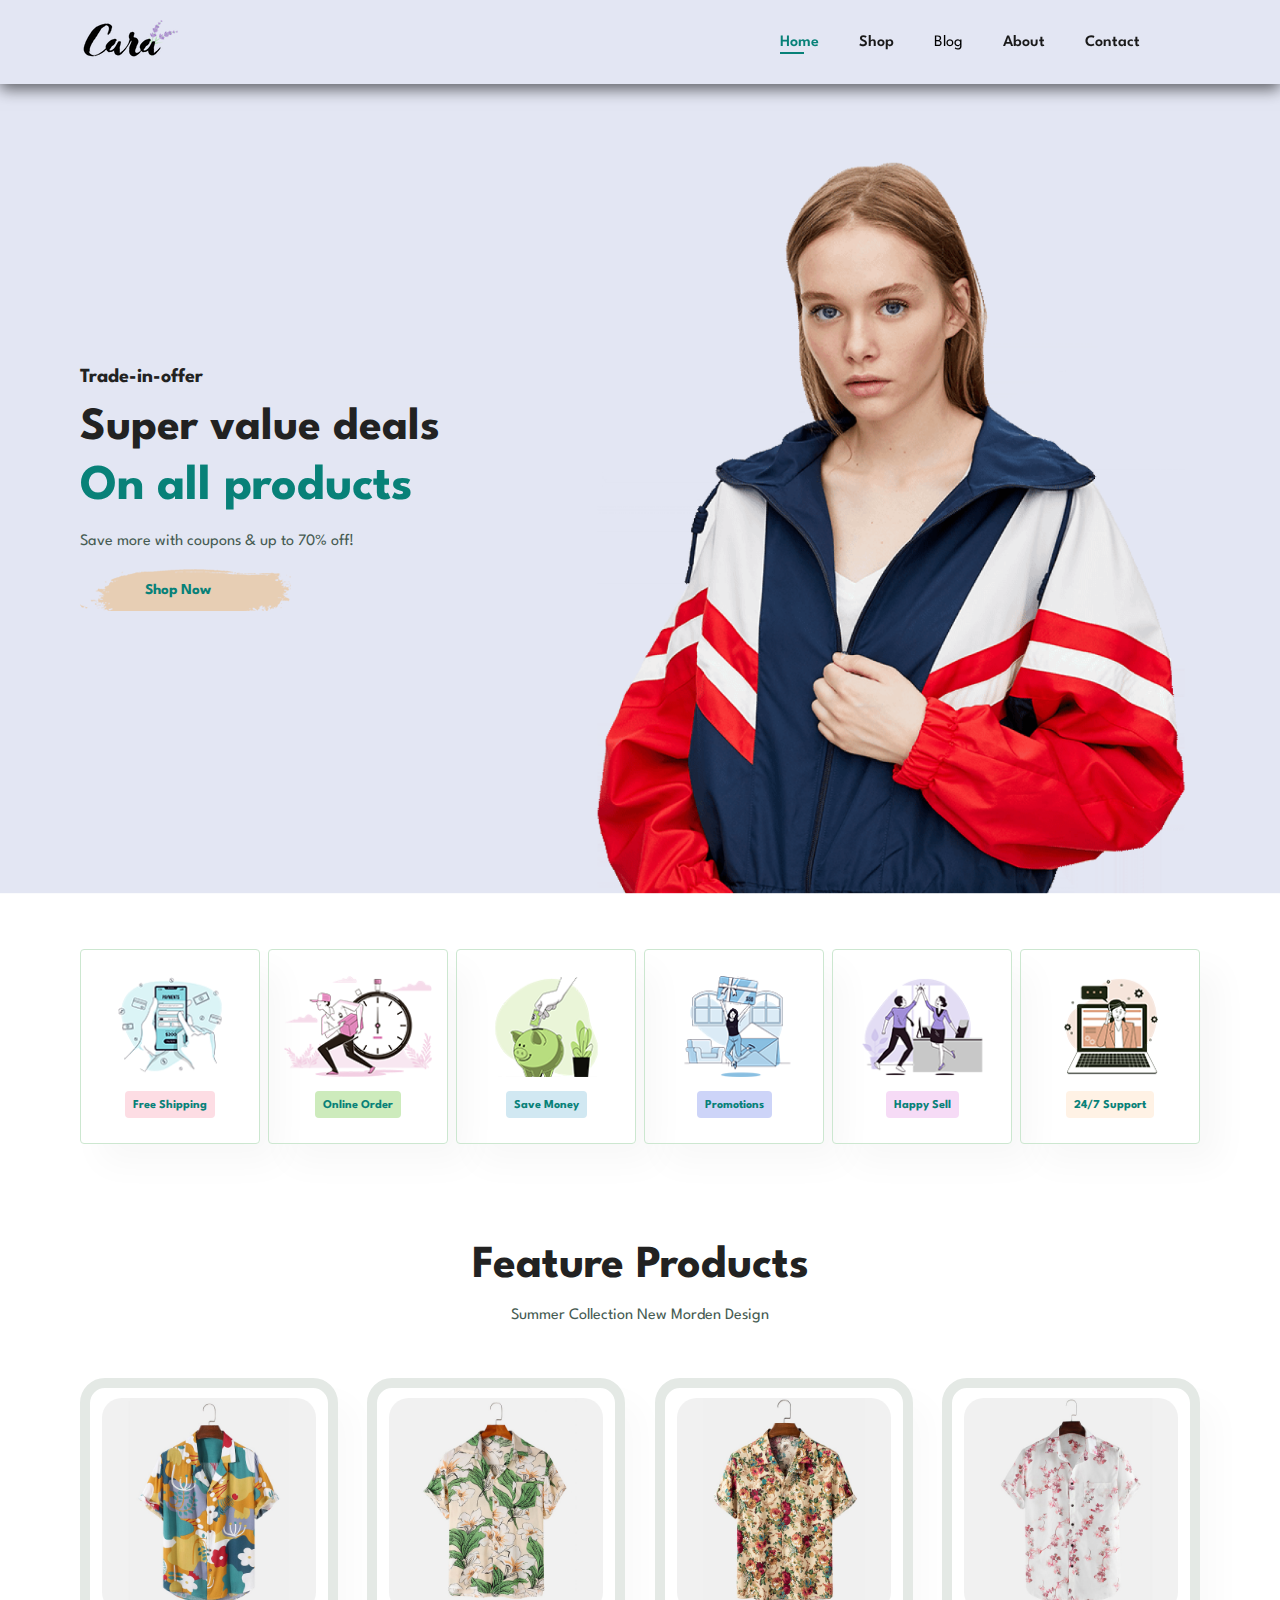
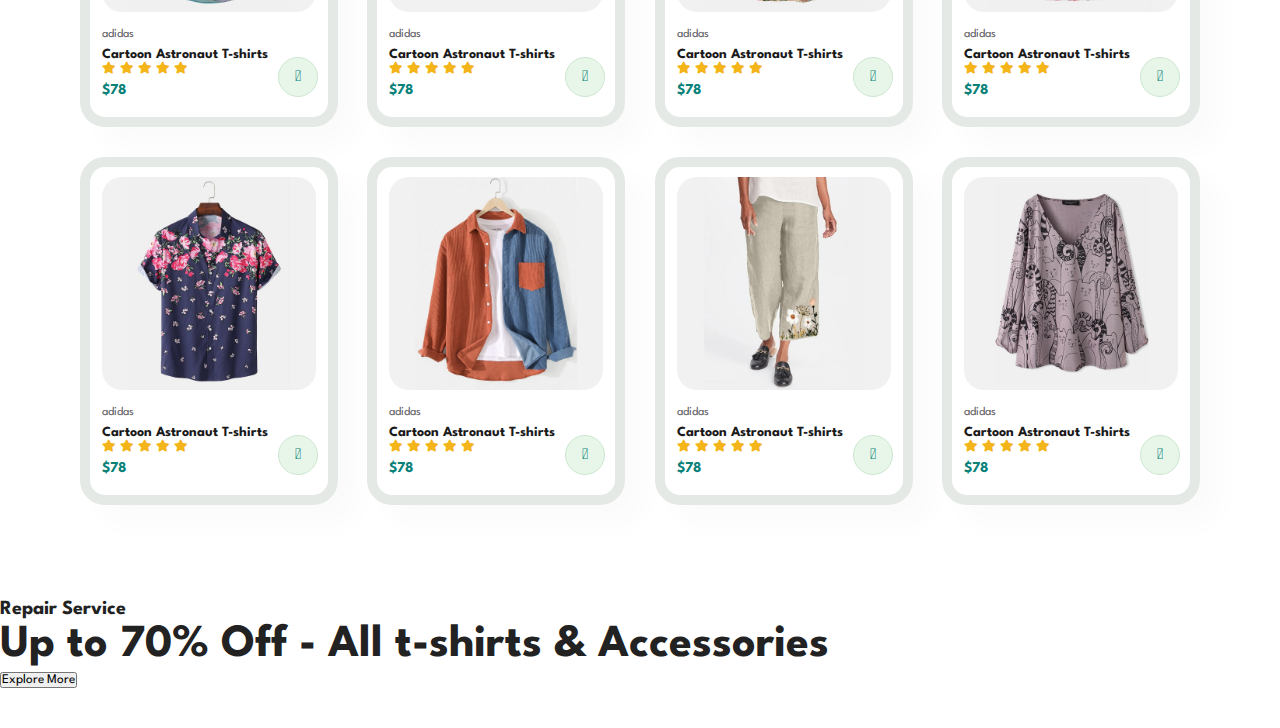
==== index.html @ 4aa92f1e "first commit" ====
<!DOCTYPE html>
<html lang="en">
<head>
    <meta charset="UTF-8">
    <meta http-equiv="X-UA-Compatible" content="IE=edge">
    <meta name="viewport" content="width=device-width, initial-scale=1.0">
    <title>Ecommerce</title>
    <link rel="stylesheet" href="style.css">
    <link rel="stylesheet" href="https://pro.fontawesome.com/releases/v5.10.0/css/all.css" />
</head>
<body>
    <section id='header'>
        <a href="#"><img src="img/logo.png" class="logo" alt=""></a>
        <div>
            <ul id="navbar">
                <li><a class="active" href="index.html">Home</a></li>
                <li><a href="shop.html">Shop</a></li>
                <li><a href="blog.html"></a>Blog</li>
                <li><a href="about.html">About</a></li>
                <li><a href="contact.html">Contact</a></li>
                <li><a href="cart.html"><i class="fa-solid fa-cart-shopping"></i></a></li>
            </ul>
        </div>
    </section>

    <section id='hero'>
        <h4>Trade-in-offer</h4>
        <h2>Super value deals</h2>
        <h1>On all products</h1>
        <p>Save more with coupons & up to 70% off!</p>
        <button>Shop Now</button>

    </section>

    <section id="feature" class="section-p1">
        <div class="fe-box">
            <img src="img/features/f1.png" alt="">
            <h6>Free Shipping</h6>
        </div>
        <div class="fe-box">
            <img src="img/features/f2.png" alt="">
            <h6>Online Order</h6>
        </div>
        <div class="fe-box">
            <img src="img/features/f3.png" alt="">
            <h6>Save Money</h6>
        </div>
        <div class="fe-box">
            <img src="img/features/f4.png" alt="">
            <h6>Promotions</h6>
        </div>
        <div class="fe-box">
            <img src="img/features/f5.png" alt="">
            <h6>Happy Sell</h6>
        </div>
        <div class="fe-box">
            <img src="img/features/f6.png" alt="">
            <h6>24/7 Support</h6>
        </div>

    </section>

    <section id="product1" class="section-p1">
        <h2>Feature Products</h2>
        <p>Summer Collection New Morden Design</p>
        <div class="pro-container">
            <div class="pro">
                <img src="img/products/f1.jpg" alt="">
                <div class="des">
                    <span>adidas</span>
                    <h5>Cartoon Astronaut T-shirts</h5>
                    <div class="star">
                        <i class="fas fa-star"></i>
                        <i class="fas fa-star"></i>
                        <i class="fas fa-star"></i>
                        <i class="fas fa-star"></i>
                        <i class="fas fa-star"></i>
                    </div>
                    <h4>$78</h4>
                </div>
                <a href="#"><i class="fal fa-shopping-cart cart"></i></a>
            </div>
            <div class="pro">
                <img src="img/products/f2.jpg" alt="">
                <div class="des">
                    <span>adidas</span>
                    <h5>Cartoon Astronaut T-shirts</h5>
                    <div class="star">
                        <i class="fas fa-star"></i>
                        <i class="fas fa-star"></i>
                        <i class="fas fa-star"></i>
                        <i class="fas fa-star"></i>
                        <i class="fas fa-star"></i>
                    </div>
                    <h4>$78</h4>
                </div>
                <a href="#"><i class="fal fa-shopping-cart cart"></i></a>
            </div>
            <div class="pro">
                <img src="img/products/f3.jpg" alt="">
                <div class="des">
                    <span>adidas</span>
                    <h5>Cartoon Astronaut T-shirts</h5>
                    <div class="star">
                        <i class="fas fa-star"></i>
                        <i class="fas fa-star"></i>
                        <i class="fas fa-star"></i>
                        <i class="fas fa-star"></i>
                        <i class="fas fa-star"></i>
                    </div>
                    <h4>$78</h4>
                </div>
                <a href="#"><i class="fal fa-shopping-cart cart"></i></a>
            </div>
            <div class="pro">
                <img src="img/products/f4.jpg" alt="">
                <div class="des">
                    <span>adidas</span>
                    <h5>Cartoon Astronaut T-shirts</h5>
                    <div class="star">
                        <i class="fas fa-star"></i>
                        <i class="fas fa-star"></i>
                        <i class="fas fa-star"></i>
                        <i class="fas fa-star"></i>
                        <i class="fas fa-star"></i>
                    </div>
                    <h4>$78</h4>
                </div>
                <a href="#"><i class="fal fa-shopping-cart cart"></i></a>
            </div>
            <div class="pro">
                <img src="img/products/f5.jpg" alt="">
                <div class="des">
                    <span>adidas</span>
                    <h5>Cartoon Astronaut T-shirts</h5>
                    <div class="star">
                        <i class="fas fa-star"></i>
                        <i class="fas fa-star"></i>
                        <i class="fas fa-star"></i>
                        <i class="fas fa-star"></i>
                        <i class="fas fa-star"></i>
                    </div>
                    <h4>$78</h4>
                </div>
                <a href="#"><i class="fal fa-shopping-cart cart"></i></a>
            </div>
            <div class="pro">
                <img src="img/products/f6.jpg" alt="">
                <div class="des">
                    <span>adidas</span>
                    <h5>Cartoon Astronaut T-shirts</h5>
                    <div class="star">
                        <i class="fas fa-star"></i>
                        <i class="fas fa-star"></i>
                        <i class="fas fa-star"></i>
                        <i class="fas fa-star"></i>
                        <i class="fas fa-star"></i>
                    </div>
                    <h4>$78</h4>
                </div>
                <a href="#"><i class="fal fa-shopping-cart cart"></i></a>
            </div>
            <div class="pro">
                <img src="img/products/f7.jpg" alt="">
                <div class="des">
                    <span>adidas</span>
                    <h5>Cartoon Astronaut T-shirts</h5>
                    <div class="star">
                        <i class="fas fa-star"></i>
                        <i class="fas fa-star"></i>
                        <i class="fas fa-star"></i>
                        <i class="fas fa-star"></i>
                        <i class="fas fa-star"></i>
                    </div>
                    <h4>$78</h4>
                </div>
                <a href="#"><i class="fal fa-shopping-cart cart"></i></a>
            </div>
            <div class="pro">
                <img src="img/products/f8.jpg" alt="">
                <div class="des">
                    <span>adidas</span>
                    <h5>Cartoon Astronaut T-shirts</h5>
                    <div class="star">
                        <i class="fas fa-star"></i>
                        <i class="fas fa-star"></i>
                        <i class="fas fa-star"></i>
                        <i class="fas fa-star"></i>
                        <i class="fas fa-star"></i>
                    </div>
                    <h4>$78</h4>
                </div>
                <a href="#"><i class="fal fa-shopping-cart cart"></i></a>
            </div>
        </div>

    </section>

    <section id="banner" class="section-m1">
        <h4>Repair Service</h4>
        <h2>Up to <span>70% Off</span> - All t-shirts & Accessories</h2>
        <button>Explore More</button>
    </section>
    
    <script src="script.js"></script>
</body>
</html>
---- style.css ----
@import url("https://fonts.googleapis.com/css2?family=Spartan:wght@100;200;300;400;500;600;700;800;900&display=swap");
* {
  margin: 0;
  padding: 0;
  box-sizing: border-box;
  font-family: "Spartan", sans-serif;
}

html {
  scroll-behavior: smooth;
}

/* Global Styles */

h1 {
  font-size: 50px;
  line-height: 64px;
  color: #222;
}

h2 {
  font-size: 46px;
  line-height: 54px;
  color: #222;
}

h4 {
  font-size: 20px;
  color: #222;
}

h6 {
  font-weight: 700;
  font-size: 12px;
}

p {
  font-size: 16px;
  color: #465b52;
  margin: 15px 0 20px 0;
}

.section-p1 {
  padding: 40px 80px;
}

.section-m1 {
  margin: 40px 0;
}

body {
  width: 100%;
}

/* HEADER START */
#header {
    display: flex;
    align-items: center;
    justify-content: space-between;
    padding: 20px 80px;
    background: #E3E6F3;
    box-shadow: 0 5PX 15PX rgba(0, 0, 0, 0.6);
    z-index: 999;
    position: sticky;
    top: 0;
    left: 0;
}
#navbar {
    display: flex;
    align-items: center;
    justify-content: center;
}

#navbar li {
    list-style: none;
    padding:  0 20px;
    position: relative;
    
}

#navbar li a {
    text-decoration: none;
    font-size: 16px;
    font-weight: 600;
    color: #1a1a1a;
    transition: 0.3s ease;
}
#navbar li a:hover,
#navbar li a.active {
    color: #088178;
}

#navbar li a.active::after,
#navbar li a:hover::after {
    content: '';
    width: 30%;
    height: 2px;
    background: #088178;
    position: absolute;
    bottom: -4px;
    left: 20px;
}

/* HOME PAGE */
#hero {
    background-image: url('./img/hero4.png');
    height: 90vh;
    width: 100%;
    background-size: cover;
    background-position: top 25% right 0;
    padding: 0 80px;
    display: flex;
    flex-direction: column;
    align-items: flex-start;
    justify-content: center;
}
#hero h4 {
    padding-bottom: 15px;
}

#hero h1 {
    color:#088178;
}

#hero button {
    background-image: url('img/button.png');
    background-color: transparent;
    color: #088178;
    border: 0;
    padding: 14px 80px 14px 65px;
    background-repeat: no-repeat;
    cursor: pointer;
    font-weight: 700;
    font-size: 15px;
}

#feature {
    display: flex;
    align-items: center;
    justify-content: space-between;
    flex-wrap: wrap;
}
#feature .fe-box {
    width: 180px;
    text-align: center;
    padding: 25px 15px;
    box-shadow:  20px 20px 34px rgba(0, 0, 0, 0.03);
    border: 1px solid #cce7d0;
    border-radius: 4px;
    margin: 15px 0;
}

#feature .fe-box:hover {
    box-shadow:  10px 10px 54px rgba(70, 62, 221, 0.01);
}

#feature .fe-box img {
    width: 100%;
    margin-bottom: 10px;
}
#feature .fe-box h6 {
    display: inline-block;
    padding: 9px 8px 6px 8px;
    line-height: 1;
    border-radius: 4px;
    color: #088178;
    background-color: #fddde4;
}

#feature .fe-box:nth-child(2) h6{
    background-color: #cdebbc;
}

#feature .fe-box:nth-child(3) h6{
    background-color: #d1e8f2;
}

#feature .fe-box:nth-child(4) h6{
    background-color: #cdd4f8;
}

#feature .fe-box:nth-child(5) h6{
    background-color: #f6dbf6;
}

#feature .fe-box:nth-child(6) h6{
    background-color: #fff2e5;
}

#product1 {
    text-align: center;
}

#product1 .pro-container {
    display: flex;
    justify-content: space-between;
    padding-top: 20px;
    flex-wrap: wrap;
}

#product1 .pro {
    position: relative;
    width: 23%;
    min-width: 250px;
    padding: 10px 12px;
    border: 10px solid #e4e9e5;
    border-radius: 25px;
    cursor: pointer;
    box-shadow: 20px 20px 30px rgba(0, 0, 0, 0.02);
    margin: 15px 0;
    transition: 0.2s ease;
}

#product1 .pro:hover {
    box-shadow: 20px 20px 30px rgba(0, 0, 0, 0.06);
}

#product1 .pro img {
    width: 100%;
    border-radius: 20px;
}

#product1 .pro .des {
    text-align: start;
    padding: 10px 0;
}

#product1 .pro .des span {
    color: #606063;
    font-size: 12px;
}

#product1 .pro .des h5 {
    padding-top: 7px;
    color: #1a1a1a;
    font-size: 14px;
}

#product1 .pro .des i {
    font-size: 12px;
    color: rgba(243,181, 25);
}

#product1 .pro .des h4 {
    padding-top: 7px;
    font-size: 15px;
    font-weight: 700;
    color: #088178;
}

#product1 .pro .cart {
    width: 40px;
    height: 40px;
    line-height: 40px;
    border-radius: 50px;
    background-color: #e8f6ea;
    font-weight: 500;
    color: #088178;
    border: 1px solid #cce7d0;
    position: absolute;
    bottom: 20px;
    right: 10px;
}

/* SHOP PAGE */

/* SINGLE PRODUCT */

/* BLOG PAGE */
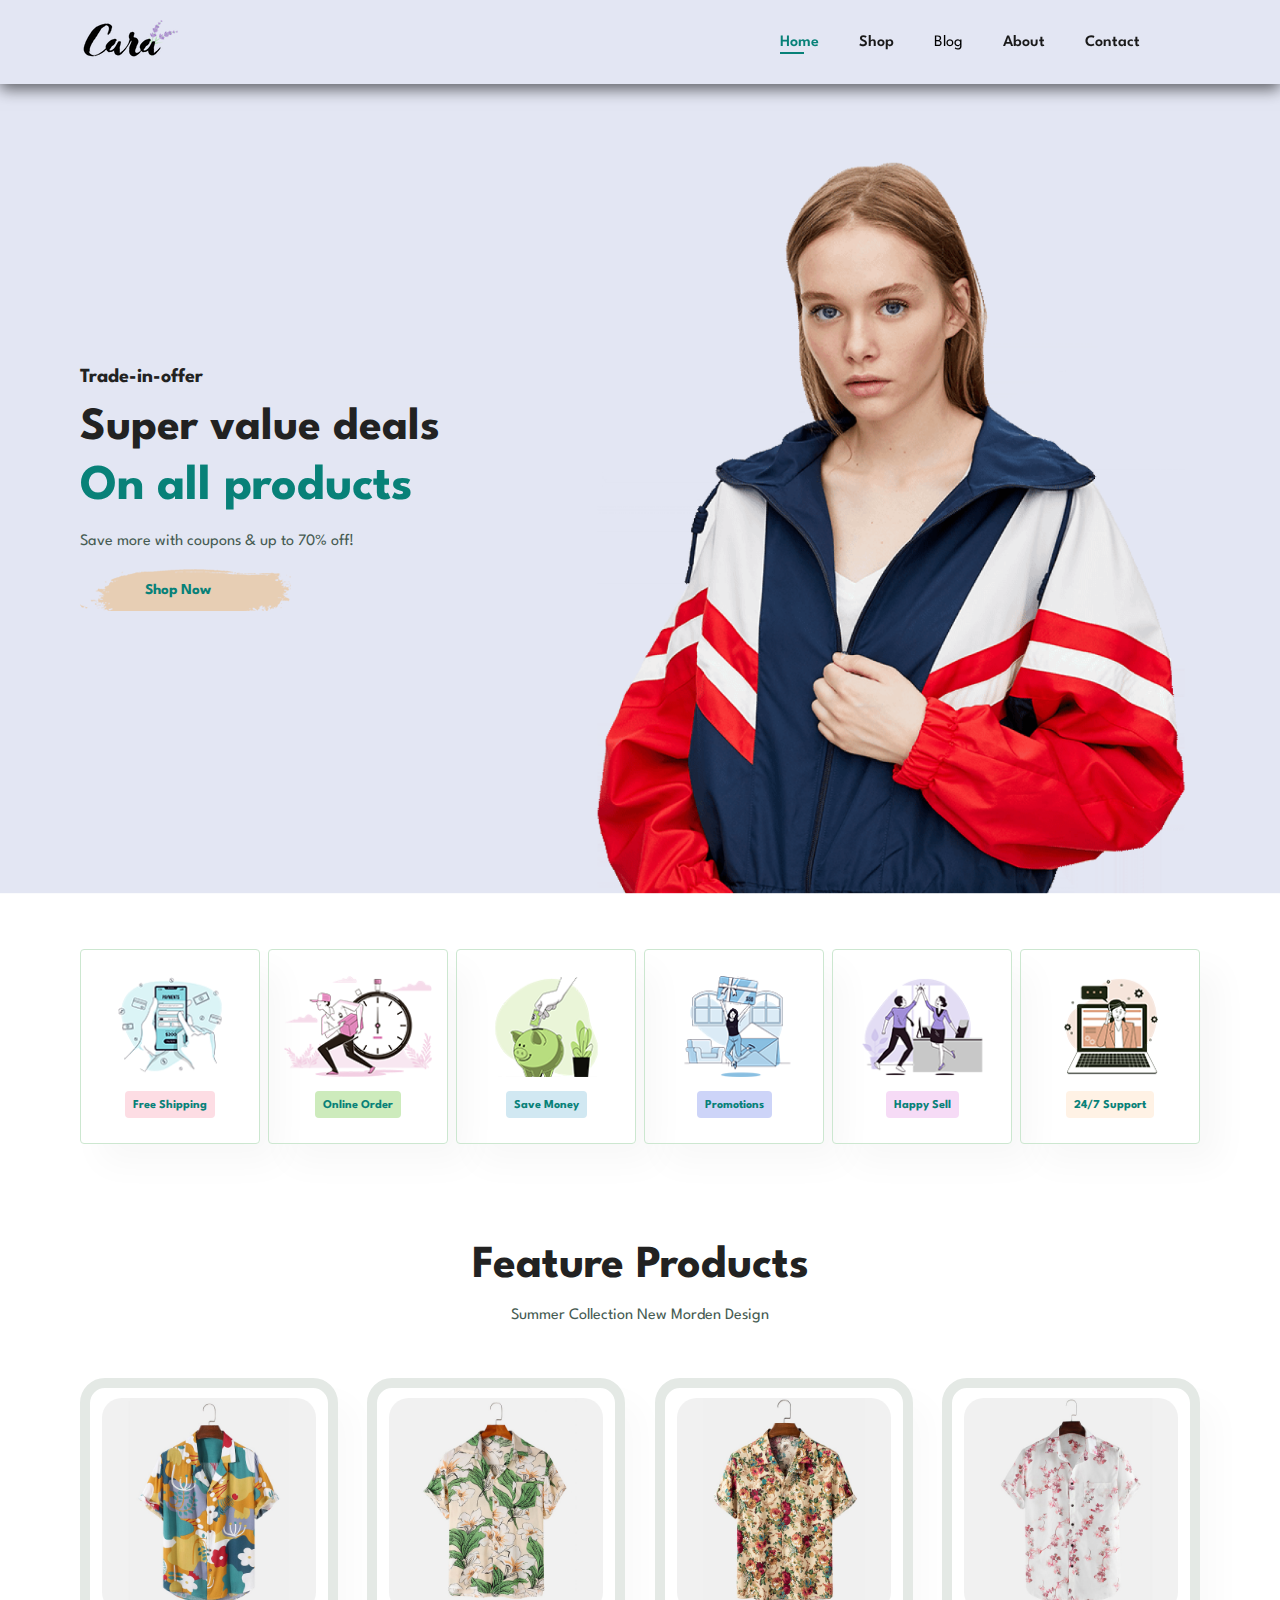
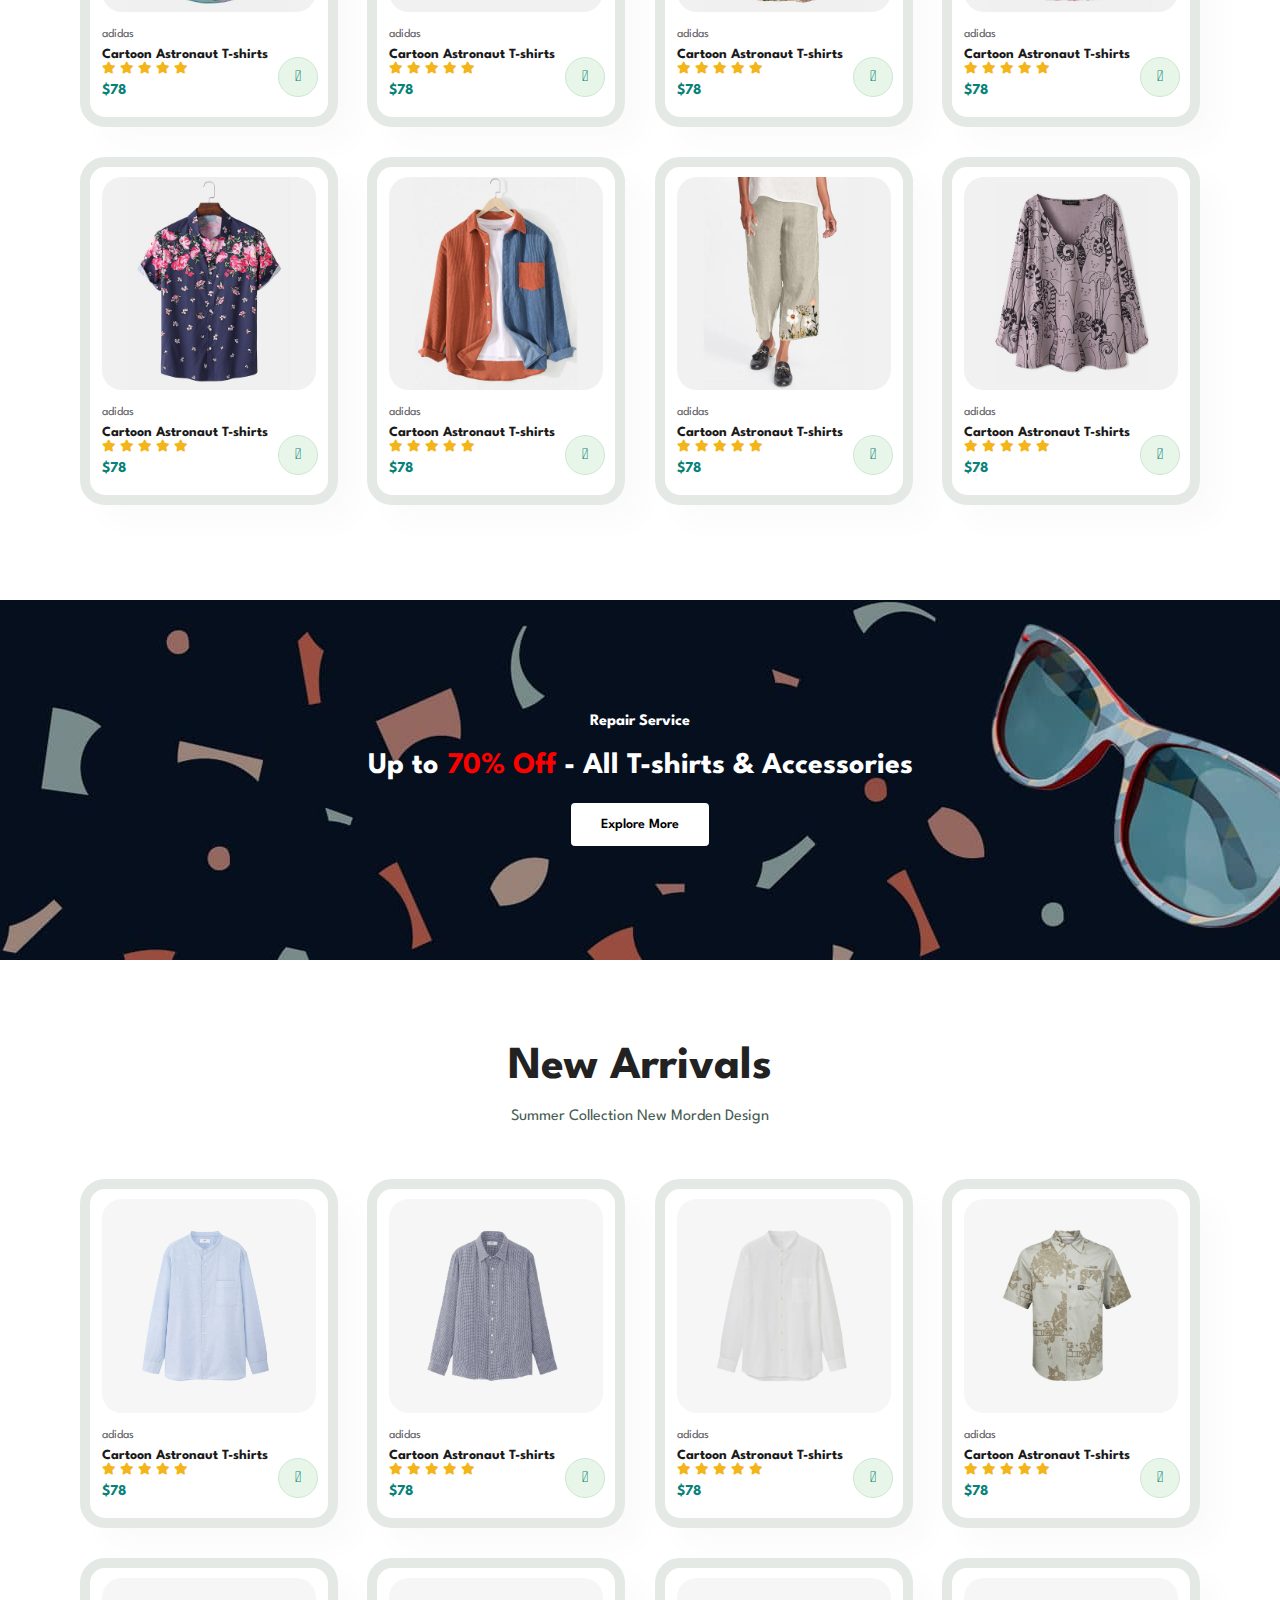
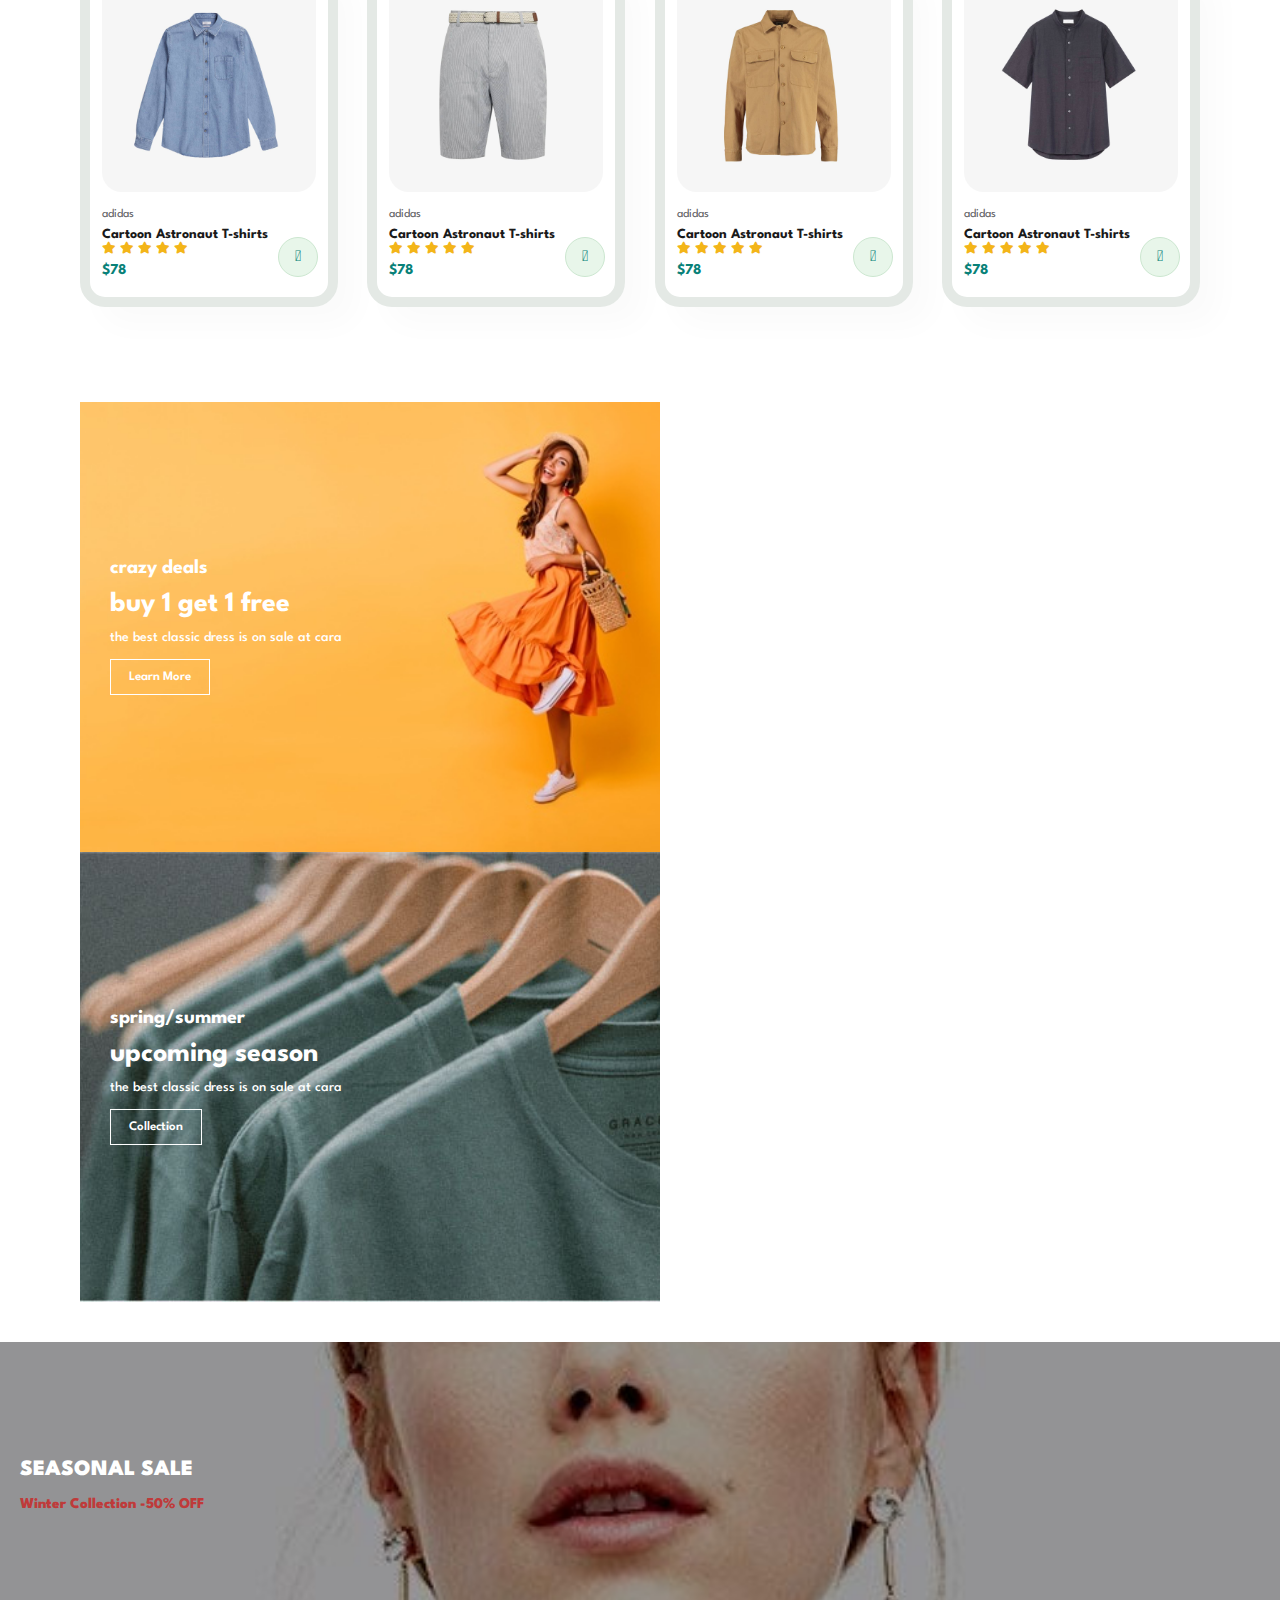
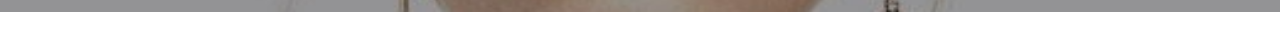
==== commit fdf6a282: "banner" ====
--- a/index.html
+++ b/index.html
@@ -198,8 +198,167 @@
 
     <section id="banner" class="section-m1">
         <h4>Repair Service</h4>
-        <h2>Up to <span>70% Off</span> - All t-shirts & Accessories</h2>
-        <button>Explore More</button>
+        <h2>Up to <span>70% Off</span> - All T-shirts & Accessories</h2>
+        <button class="normal">Explore More</button>
+    </section>
+
+    <section id="product1" class="section-p1">
+        <h2>New Arrivals</h2>
+        <p>Summer Collection New Morden Design</p>
+        <div class="pro-container">
+            <div class="pro">
+                <img src="img/products/n1.jpg" alt="">
+                <div class="des">
+                    <span>adidas</span>
+                    <h5>Cartoon Astronaut T-shirts</h5>
+                    <div class="star">
+                        <i class="fas fa-star"></i>
+                        <i class="fas fa-star"></i>
+                        <i class="fas fa-star"></i>
+                        <i class="fas fa-star"></i>
+                        <i class="fas fa-star"></i>
+                    </div>
+                    <h4>$78</h4>
+                </div>
+                <a href="#"><i class="fal fa-shopping-cart cart"></i></a>
+            </div>
+            <div class="pro">
+                <img src="img/products/n2.jpg" alt="">
+                <div class="des">
+                    <span>adidas</span>
+                    <h5>Cartoon Astronaut T-shirts</h5>
+                    <div class="star">
+                        <i class="fas fa-star"></i>
+                        <i class="fas fa-star"></i>
+                        <i class="fas fa-star"></i>
+                        <i class="fas fa-star"></i>
+                        <i class="fas fa-star"></i>
+                    </div>
+                    <h4>$78</h4>
+                </div>
+                <a href="#"><i class="fal fa-shopping-cart cart"></i></a>
+            </div>
+            <div class="pro">
+                <img src="img/products/n3.jpg" alt="">
+                <div class="des">
+                    <span>adidas</span>
+                    <h5>Cartoon Astronaut T-shirts</h5>
+                    <div class="star">
+                        <i class="fas fa-star"></i>
+                        <i class="fas fa-star"></i>
+                        <i class="fas fa-star"></i>
+                        <i class="fas fa-star"></i>
+                        <i class="fas fa-star"></i>
+                    </div>
+                    <h4>$78</h4>
+                </div>
+                <a href="#"><i class="fal fa-shopping-cart cart"></i></a>
+            </div>
+            <div class="pro">
+                <img src="img/products/n4.jpg" alt="">
+                <div class="des">
+                    <span>adidas</span>
+                    <h5>Cartoon Astronaut T-shirts</h5>
+                    <div class="star">
+                        <i class="fas fa-star"></i>
+                        <i class="fas fa-star"></i>
+                        <i class="fas fa-star"></i>
+                        <i class="fas fa-star"></i>
+                        <i class="fas fa-star"></i>
+                    </div>
+                    <h4>$78</h4>
+                </div>
+                <a href="#"><i class="fal fa-shopping-cart cart"></i></a>
+            </div>
+            <div class="pro">
+                <img src="img/products/n5.jpg" alt="">
+                <div class="des">
+                    <span>adidas</span>
+                    <h5>Cartoon Astronaut T-shirts</h5>
+                    <div class="star">
+                        <i class="fas fa-star"></i>
+                        <i class="fas fa-star"></i>
+                        <i class="fas fa-star"></i>
+                        <i class="fas fa-star"></i>
+                        <i class="fas fa-star"></i>
+                    </div>
+                    <h4>$78</h4>
+                </div>
+                <a href="#"><i class="fal fa-shopping-cart cart"></i></a>
+            </div>
+            <div class="pro">
+                <img src="img/products/n6.jpg" alt="">
+                <div class="des">
+                    <span>adidas</span>
+                    <h5>Cartoon Astronaut T-shirts</h5>
+                    <div class="star">
+                        <i class="fas fa-star"></i>
+                        <i class="fas fa-star"></i>
+                        <i class="fas fa-star"></i>
+                        <i class="fas fa-star"></i>
+                        <i class="fas fa-star"></i>
+                    </div>
+                    <h4>$78</h4>
+                </div>
+                <a href="#"><i class="fal fa-shopping-cart cart"></i></a>
+            </div>
+            <div class="pro">
+                <img src="img/products/n7.jpg" alt="">
+                <div class="des">
+                    <span>adidas</span>
+                    <h5>Cartoon Astronaut T-shirts</h5>
+                    <div class="star">
+                        <i class="fas fa-star"></i>
+                        <i class="fas fa-star"></i>
+                        <i class="fas fa-star"></i>
+                        <i class="fas fa-star"></i>
+                        <i class="fas fa-star"></i>
+                    </div>
+                    <h4>$78</h4>
+                </div>
+                <a href="#"><i class="fal fa-shopping-cart cart"></i></a>
+            </div>
+            <div class="pro">
+                <img src="img/products/n8.jpg" alt="">
+                <div class="des">
+                    <span>adidas</span>
+                    <h5>Cartoon Astronaut T-shirts</h5>
+                    <div class="star">
+                        <i class="fas fa-star"></i>
+                        <i class="fas fa-star"></i>
+                        <i class="fas fa-star"></i>
+                        <i class="fas fa-star"></i>
+                        <i class="fas fa-star"></i>
+                    </div>
+                    <h4>$78</h4>
+                </div>
+                <a href="#"><i class="fal fa-shopping-cart cart"></i></a>
+            </div>
+        </div>
+
+    </section>
+
+    <section id="sm-banner" class="section-p1">
+        <div class="banner-box">
+            <h4>crazy deals</h4>
+            <h2>buy 1 get 1 free</h2>
+            <span>the best classic dress is on sale at cara </span>
+            <button class="white">Learn More</button>
+        </div>
+        <div class="banner-box banner-box2">
+            <h4>spring/summer</h4>
+            <h2>upcoming season</h2>
+            <span>the best classic dress is on sale at cara </span>
+            <button class="white">Collection</button>
+        </div>
+    </section>
+
+    <section id="banner3">
+        <div class="banner-box">
+            <h2>SEASONAL SALE</h2>
+            <h3>Winter Collection -50% OFF</h3>
+            
+        </div>
     </section>
     
     <script src="script.js"></script>
--- a/style.css
+++ b/style.css
@@ -46,6 +46,31 @@
 
 .section-m1 {
   margin: 40px 0;
+}
+
+button.normal {
+    font-size: 14px;
+    font-weight: 600;
+    padding: 15px 30px;
+    color: #000;
+    background-color: white;
+    border-radius: 4px;
+    cursor: pointer;
+    border: none;
+    outline: none;
+    transition: 0.2s;
+}
+
+button.white {
+    font-size: 13px;
+    font-weight: 600;
+    padding: 11px 18px;
+    color: white;
+    background-color: transparent;
+    cursor: pointer;
+    border: 1px solid white;
+    outline: none;
+    transition: 0.2s;
 }
 
 body {
@@ -262,7 +287,110 @@
     right: 10px;
 }
 
-/* SHOP PAGE */
+#banner {
+    display: flex;
+    flex-direction: column;
+    justify-content: center;
+    align-items: center;
+    text-align: center;
+    background-image: url('img/banner/b2.jpg');
+    width: 100%;
+    height: 40vh;
+    background-size: cover;
+    background-position: center;
+}
+
+#banner h4 {
+    color: white;
+    font-size: 16px;
+}
+
+#banner h2 {
+    color:white;
+    font-size: 30px;
+    padding: 10px 0;
+}
+
+#banner h2 span {
+    color: red;
+}
+
+#banner button:hover {
+    background: #088178;
+    color: white;
+}
+
+#sm-banner {
+    display: flex;
+    justify-content: space-between;
+    flex-wrap: wrap;
+}
+#sm-banner .banner-box {
+    display: flex;
+    flex-direction: column;
+    justify-content: center;
+    align-items: flex-start;
+    background-image: url('img/banner/b17.jpg');
+    min-width: 580px;
+    height: 50vh;
+    background-size: cover;
+    background-position: center;
+    padding: 30px;
+}
+
+#sm-banner .banner-box2 {
+    background-image: url('img/banner/b10.jpg');
+}
+
+#sm-banner h4 {
+    color: white;
+    font-size: 20px;
+    font-weight: 300px;
+}
+
+#sm-banner h2 {
+    color: white;
+    font-size: 28px;
+    font-weight: 800px;
+}
+
+#sm-banner span {
+    color: white;
+    font-size: 14px;
+    font-weight: 500;
+    padding-bottom: 15px;
+}
+
+#sm-banner .banner-box:hover button {
+    background: #088178;
+    border: 1px solid #088178;
+}
+
+#banner3 .banner-box {
+    display: flex;
+    flex-direction: column;
+    justify-content: center;
+    align-items: flex-start;
+    background-image: url('img/banner/b7.jpg');
+    min-width: 30%;
+    height: 30vh;
+    background-size: cover;
+    background-position: center;
+    padding: 20px;
+    margin-bottom: 20px;
+}
+
+#banner3 h2 {
+    color: white;
+    font-weight: 900;
+    font-size: 22px;
+}
+
+#banner3 h3 {
+    color: rgb(191, 58, 58);
+    font-weight: 800;
+    font-size: 15px;
+}
 
 /* SINGLE PRODUCT */
 
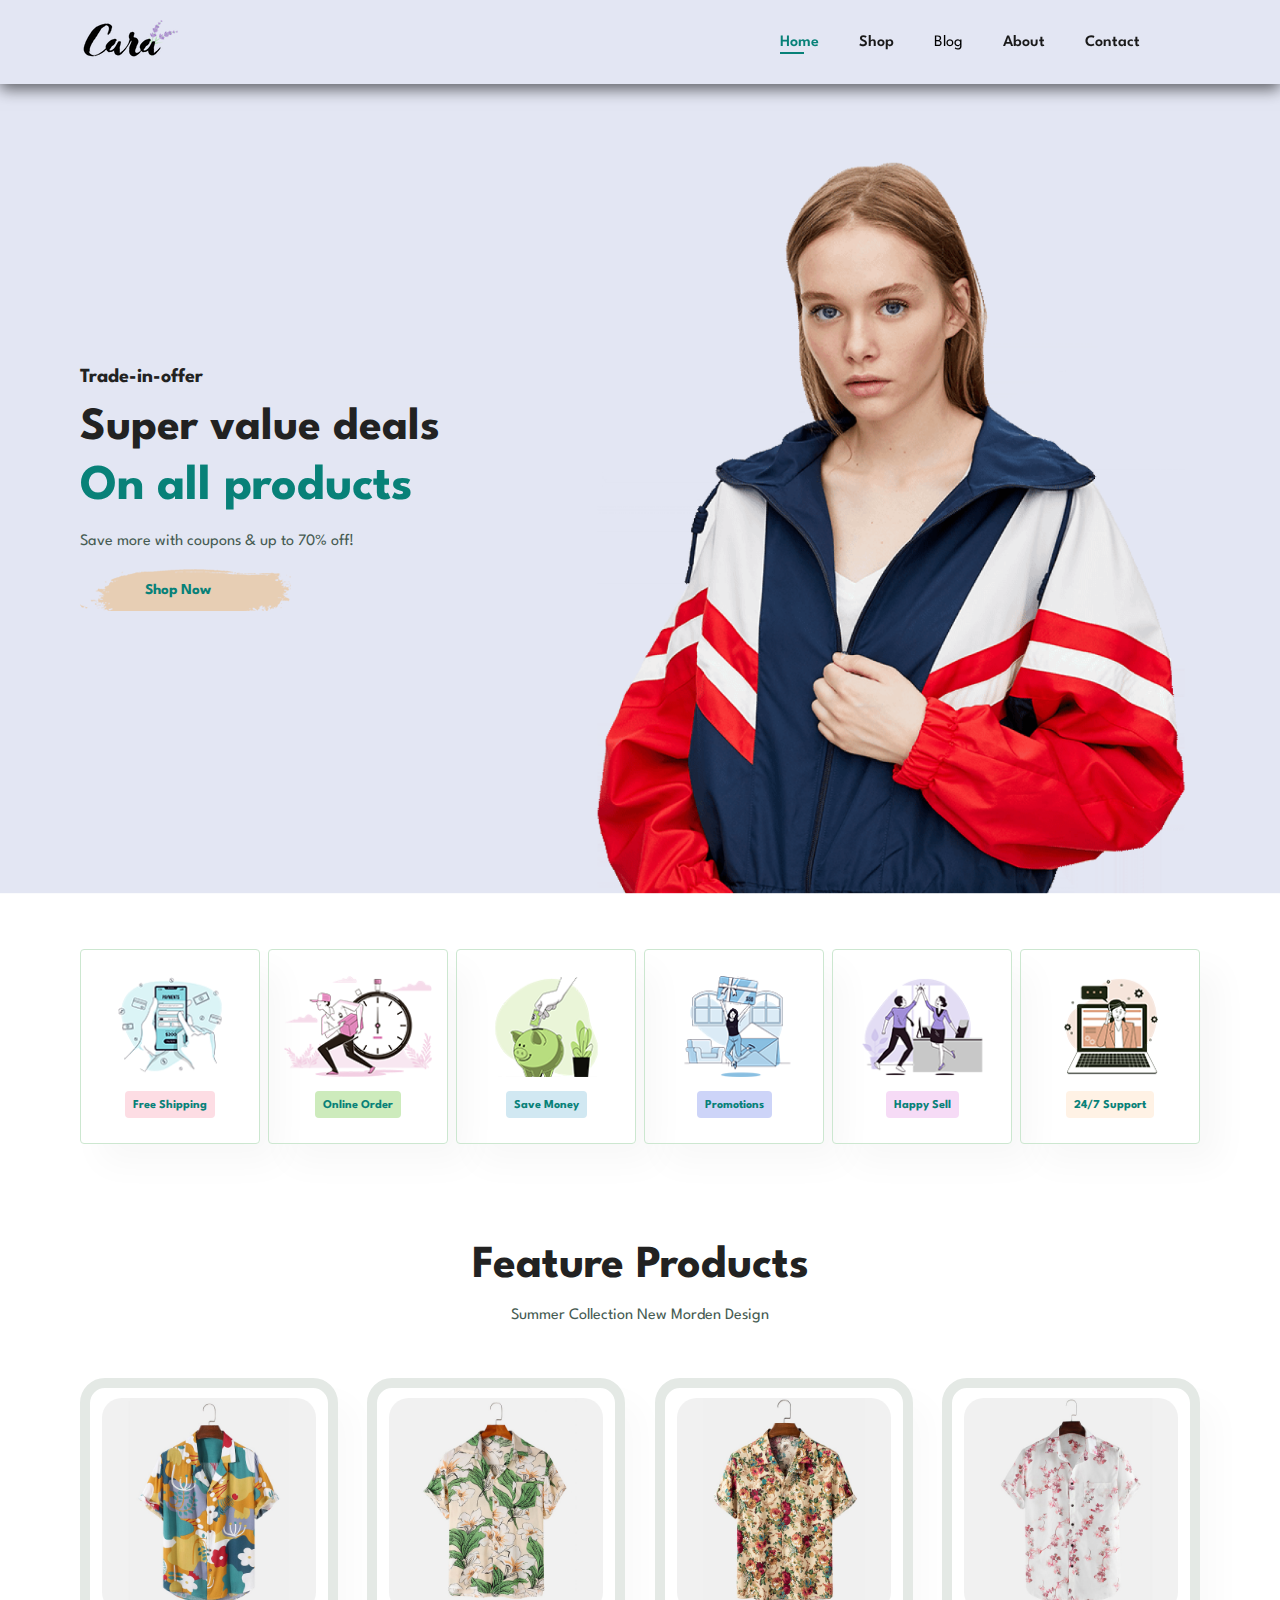
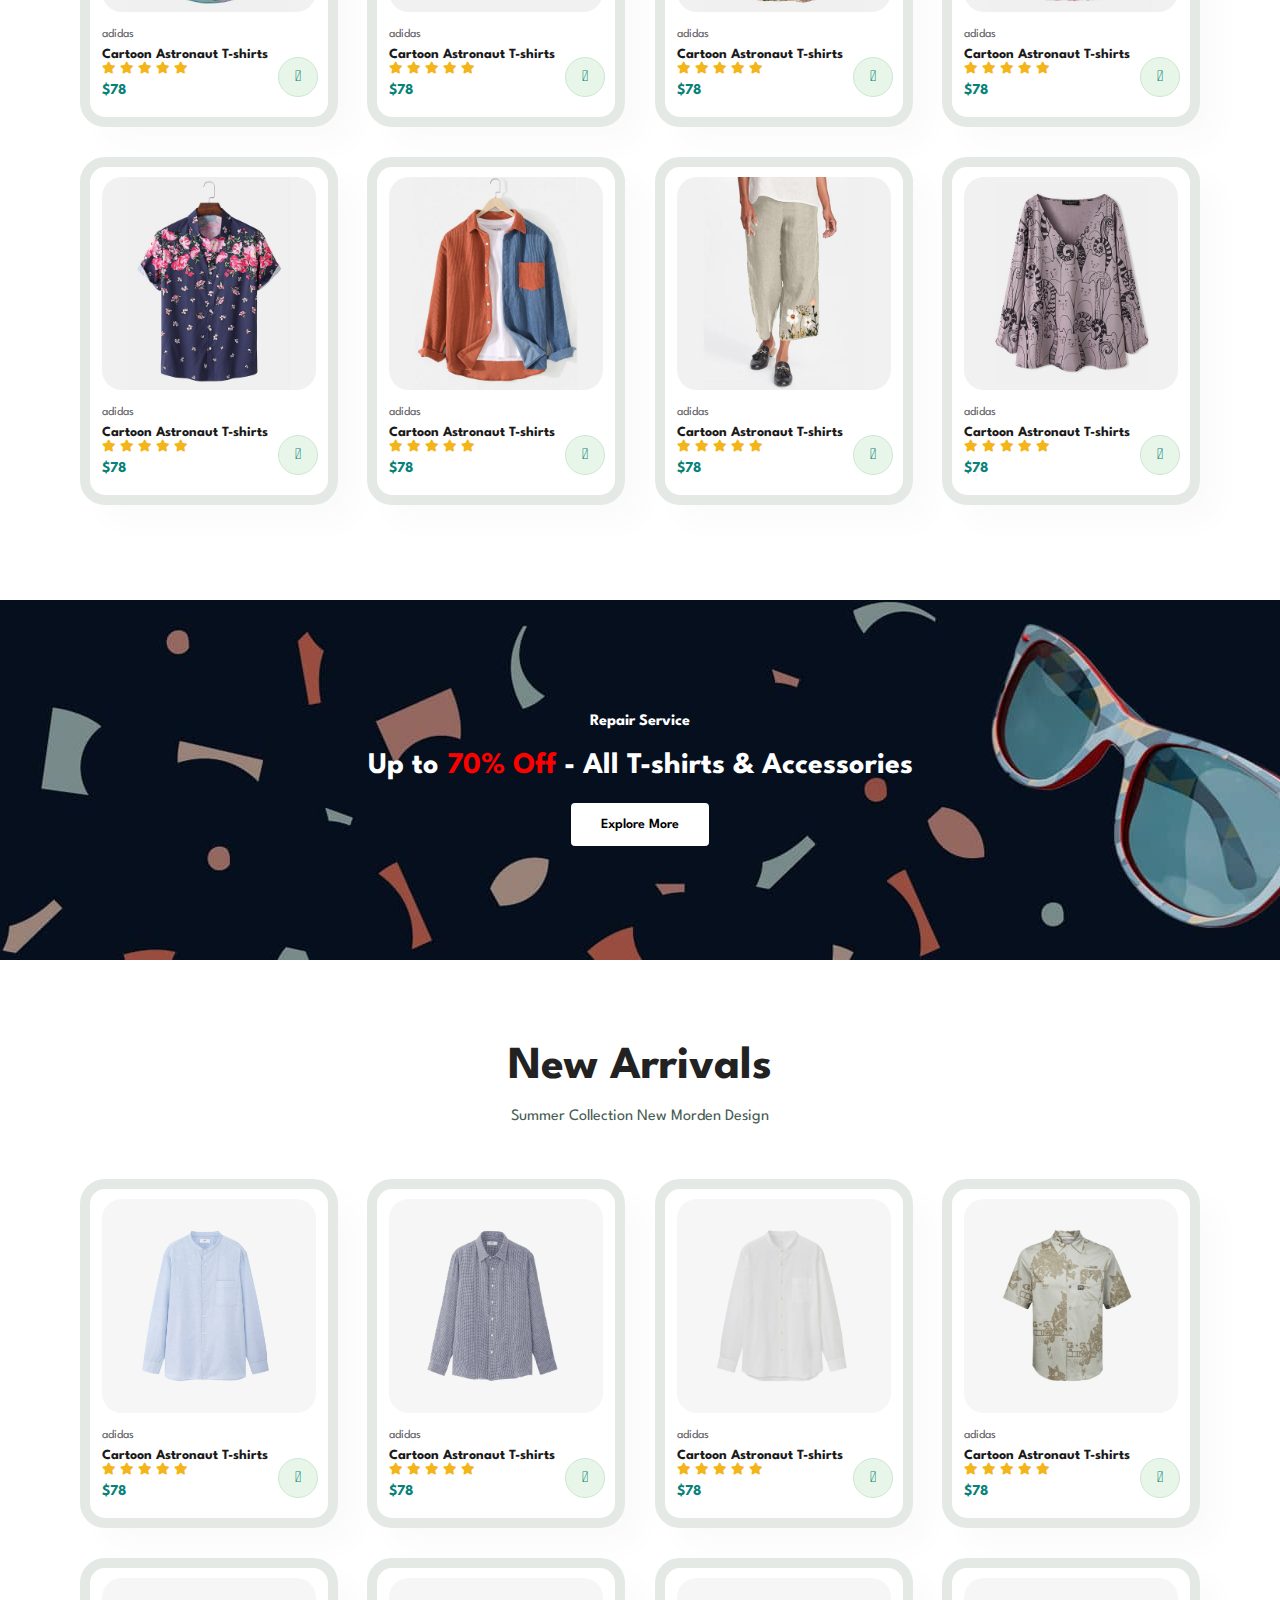
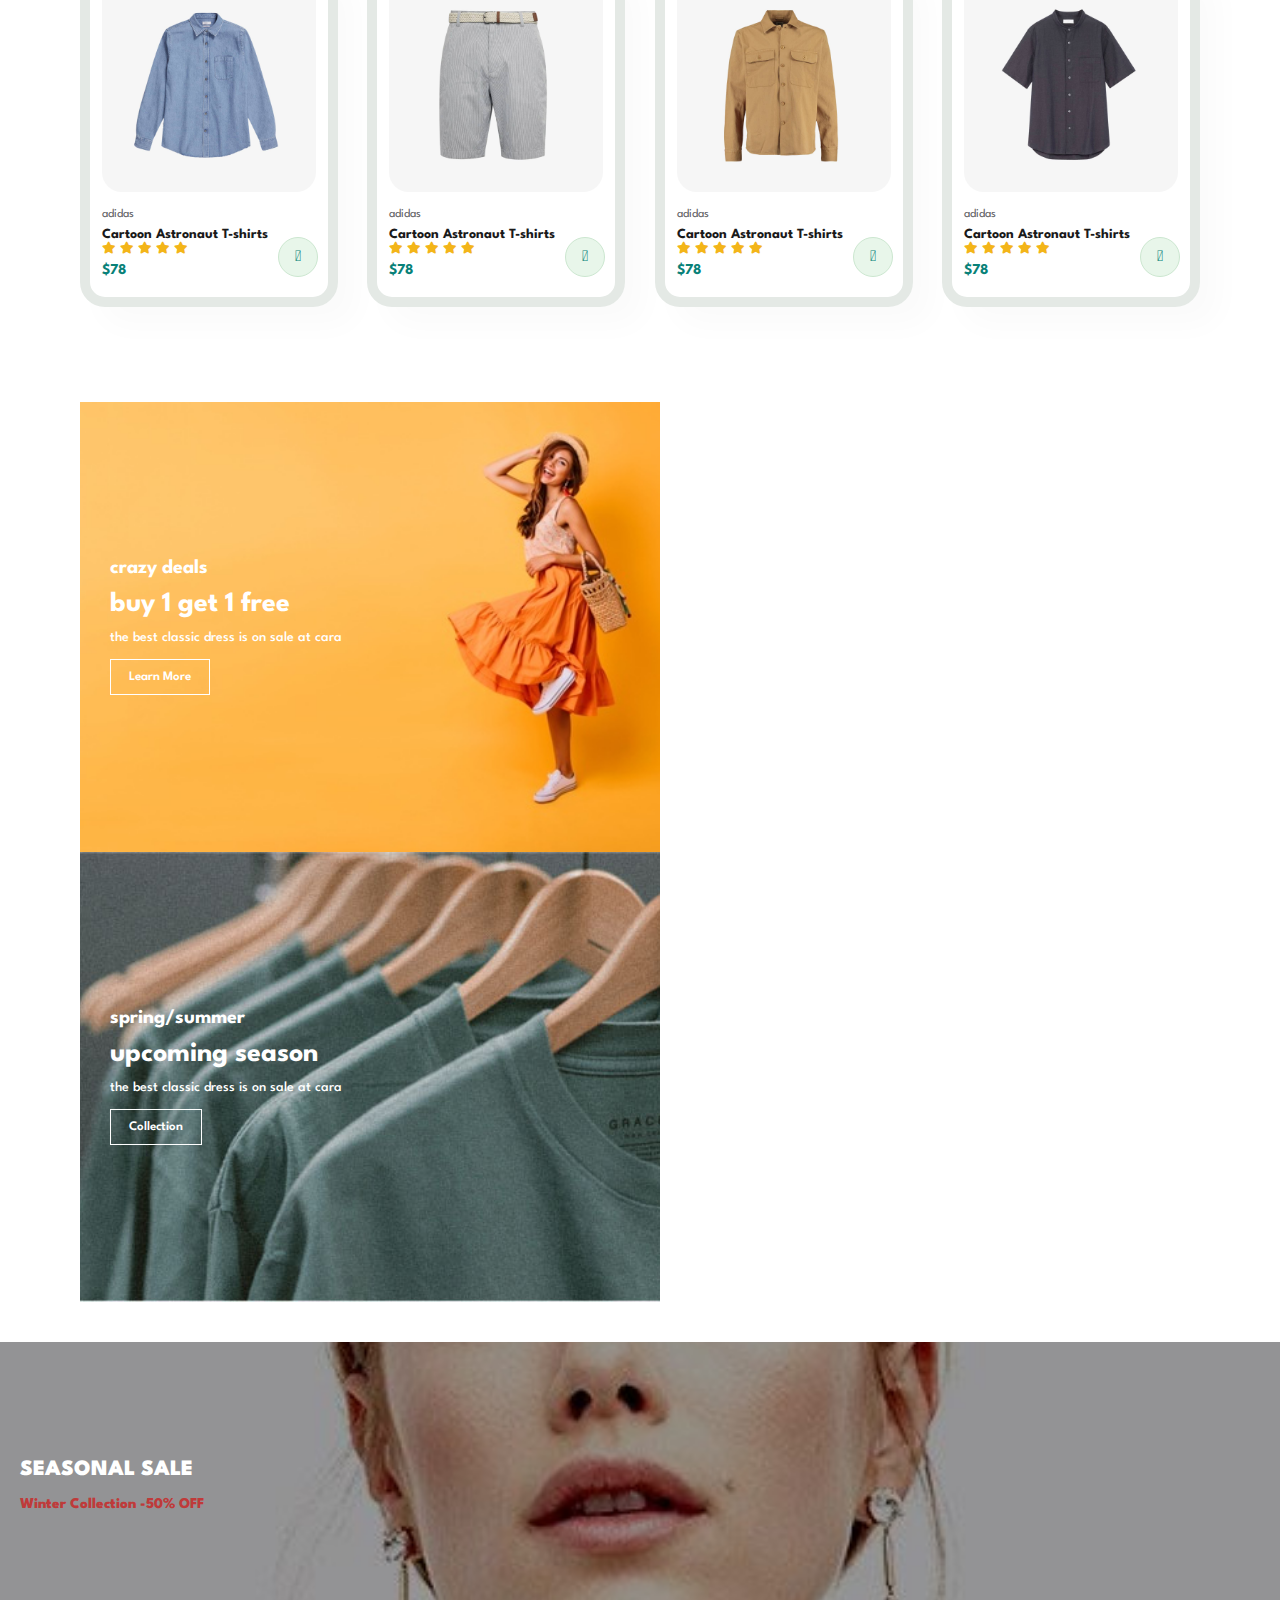
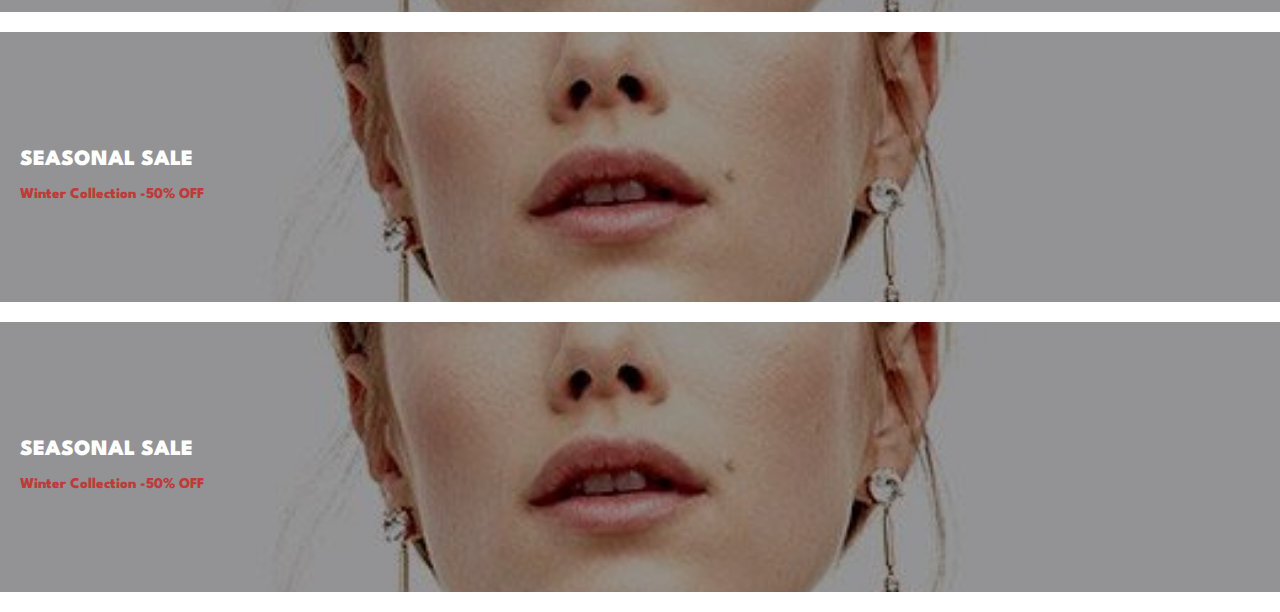
==== commit 36a33fb3: "banner2" ====
--- a/index.html
+++ b/index.html
@@ -357,7 +357,14 @@
         <div class="banner-box">
             <h2>SEASONAL SALE</h2>
             <h3>Winter Collection -50% OFF</h3>
-            
+        </div>
+        <div class="banner-box">
+            <h2>SEASONAL SALE</h2>
+            <h3>Winter Collection -50% OFF</h3>
+        </div>
+        <div class="banner-box">
+            <h2>SEASONAL SALE</h2>
+            <h3>Winter Collection -50% OFF</h3>
         </div>
     </section>
     
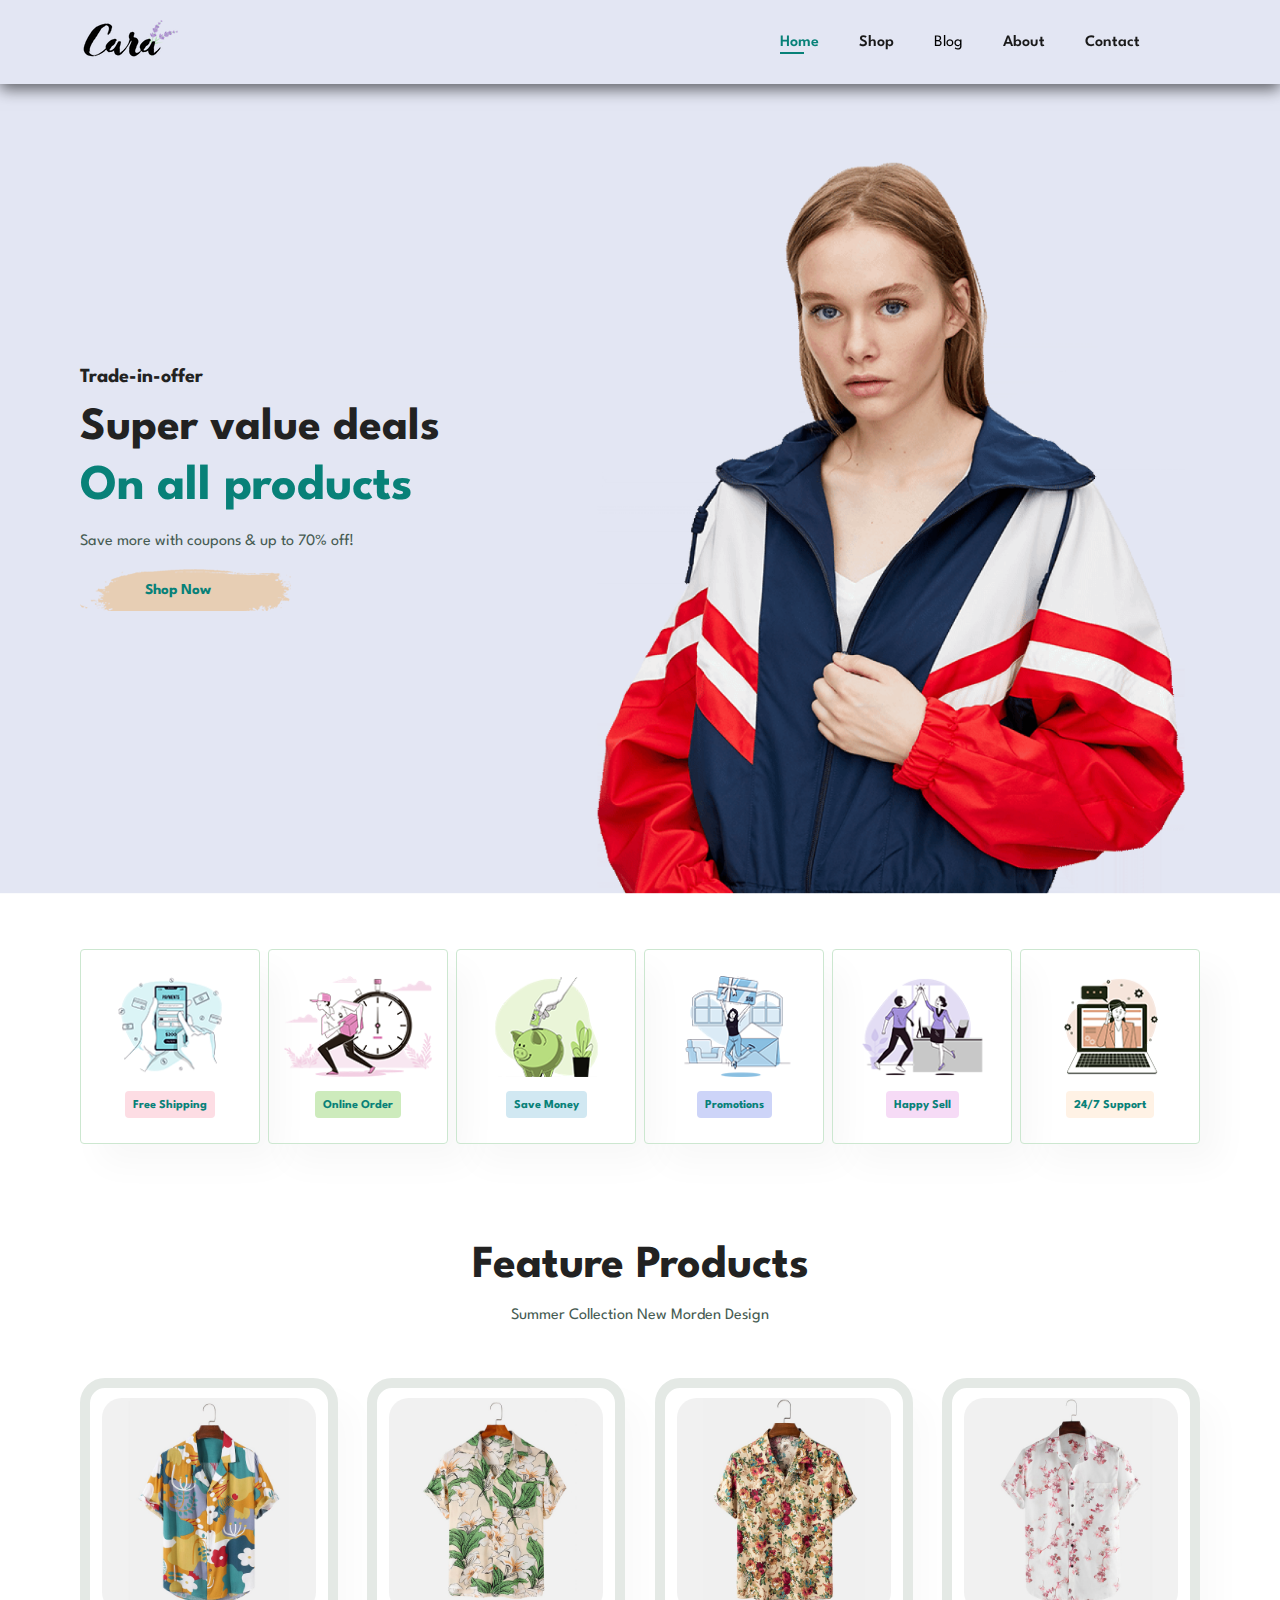
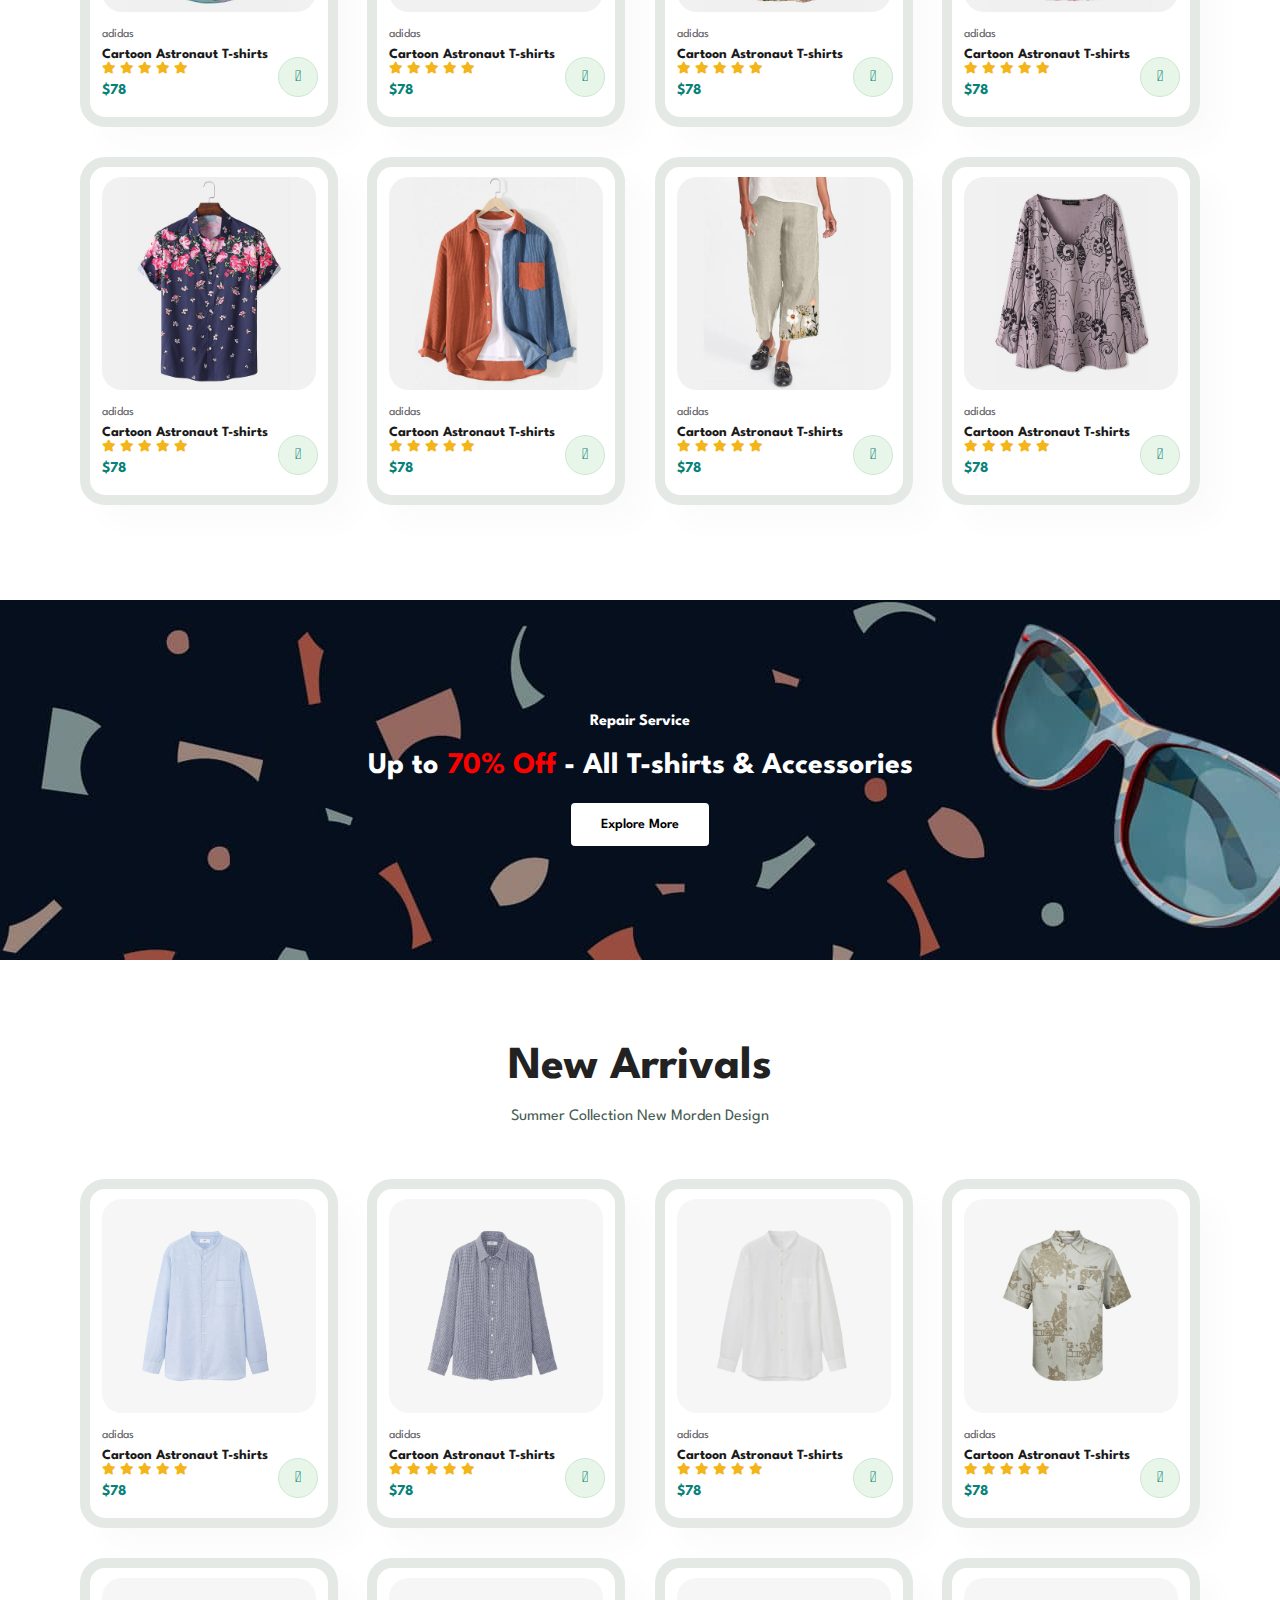
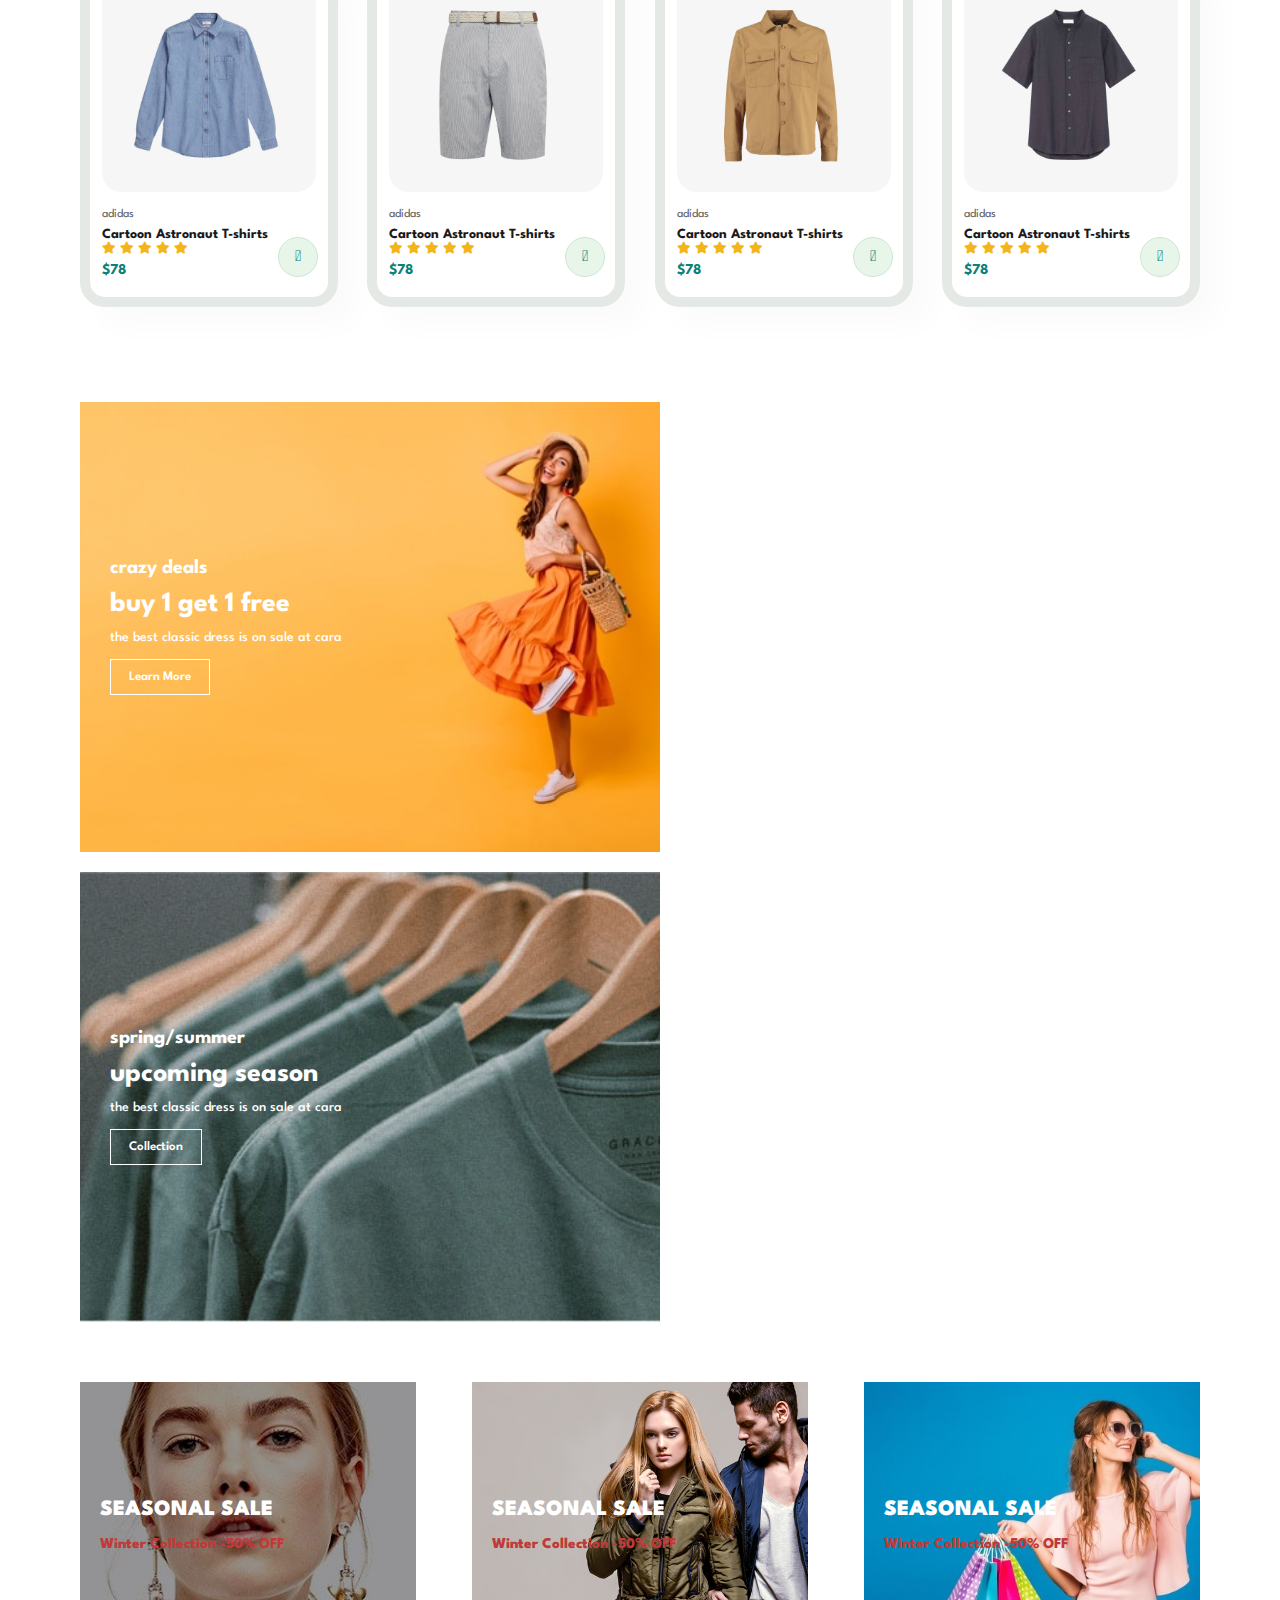
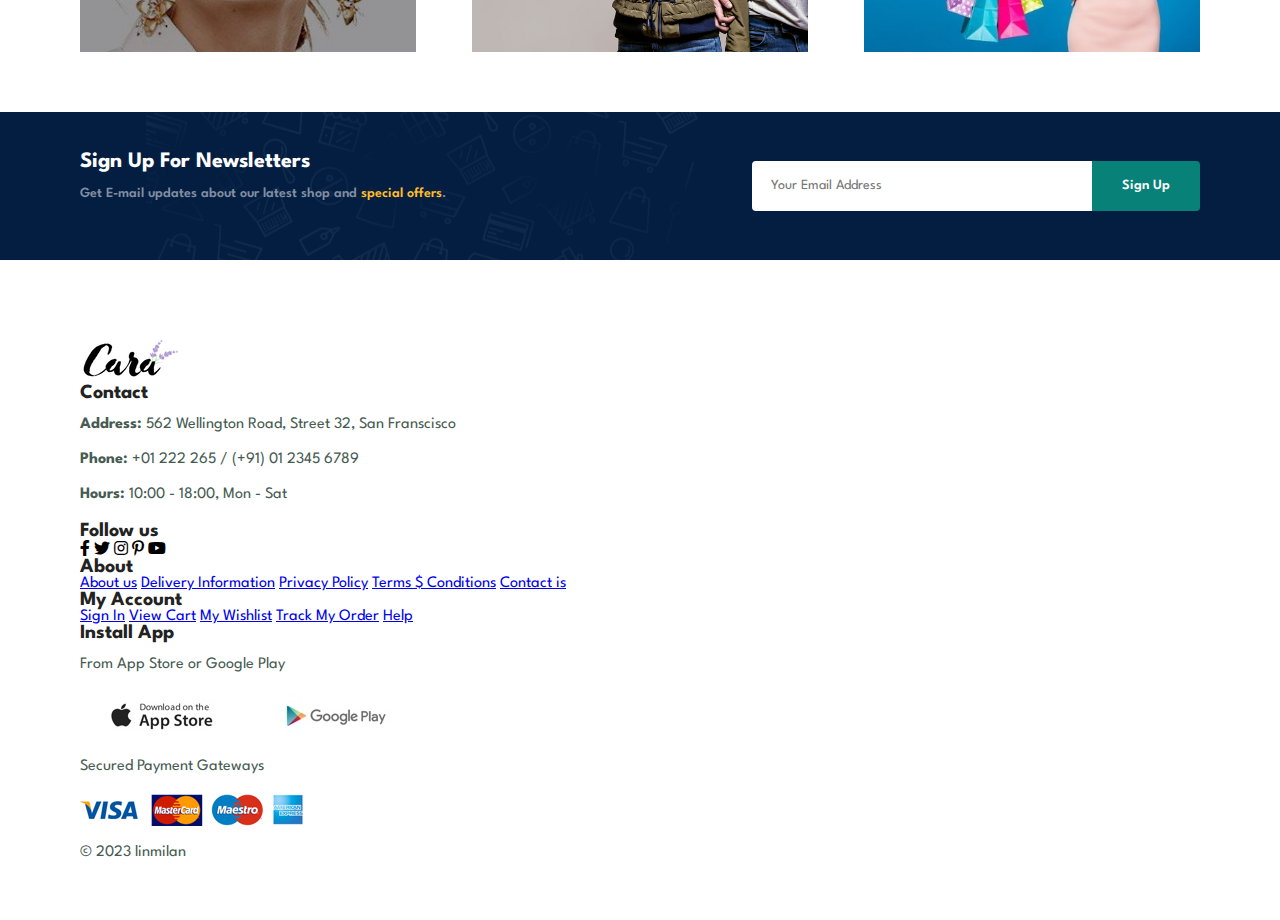
==== commit b90df234: "footer" ====
--- a/index.html
+++ b/index.html
@@ -7,6 +7,7 @@
     <title>Ecommerce</title>
     <link rel="stylesheet" href="style.css">
     <link rel="stylesheet" href="https://pro.fontawesome.com/releases/v5.10.0/css/all.css" />
+    <link rel="stylesheet" href="https://use.fontawesome.com/releases/v5.15.4/css/all.css" integrity="sha384-DyZ88mC6Up2uqS4h/KRgHuoeGwBcD4Ng9SiP4dIRy0EXTlnuz47vAwmeGwVChigm" crossorigin="anonymous"/>
 </head>
 <body>
     <section id='header'>
@@ -358,15 +359,79 @@
             <h2>SEASONAL SALE</h2>
             <h3>Winter Collection -50% OFF</h3>
         </div>
-        <div class="banner-box">
+        <div class="banner-box banner-box2">
             <h2>SEASONAL SALE</h2>
             <h3>Winter Collection -50% OFF</h3>
         </div>
-        <div class="banner-box">
+        <div class="banner-box banner-box3">
             <h2>SEASONAL SALE</h2>
             <h3>Winter Collection -50% OFF</h3>
         </div>
     </section>
+
+    <section id="newsletter" class="section-p1 section-m1">
+        <div class="newstext">
+            <h4>Sign Up For Newsletters</h4>
+            <p>Get E-mail updates about our latest shop and <span>special offers</span>.</p>
+        </div>
+        <div class="form">
+            <input type="text" placeholder="Your Email Address">
+            <button class="normal">Sign Up</button>
+        </div>
+    </section>
+
+    <footer class="section-p1">
+        <div class="col">
+            <img src="img/logo.png" alt="">
+            <h4>Contact</h4>
+            <p><strong>Address:</strong> 562 Wellington Road, Street 32, San Franscisco</p>
+            <p><strong>Phone:</strong> +01 222 265 / (+91) 01 2345 6789</p>
+            <p><strong>Hours:</strong> 10:00 - 18:00, Mon - Sat</p>
+            <div class="follow">
+                <h4>Follow us</h4>
+                <div class="icon">
+                    <i class="fab fa-facebook-f"></i>
+                    <i class="fab fa-twitter"></i>
+                    <i class="fab fa-instagram"></i>
+                    <i class="fab fa-pinterest-p"></i>
+                    <i class="fab fa-youtube"></i>
+                </div>
+            </div>
+        </div>
+
+        <div class="col">
+            <h4>About</h4>
+            <a href="#">About us</a>
+            <a href="#">Delivery Information</a>
+            <a href="#">Privacy Policy</a>
+            <a href="#">Terms $ Conditions</a>
+            <a href="#">Contact is</a>
+        </div>
+
+        <div class="col">
+            <h4>My Account</h4>
+            <a href="#">Sign In</a>
+            <a href="#">View Cart</a>
+            <a href="#">My Wishlist</a>
+            <a href="#">Track My Order</a>
+            <a href="#">Help</a>  
+        </div>
+
+        <div class="col install">
+            <h4>Install App</h4>
+            <p>From App Store or Google Play</p>
+            <div class="row">
+                <img src="img/pay/app.jpg" alt="">
+                <img src="img/pay/play.jpg" alt="">
+            </div>
+            <p>Secured Payment Gateways</p>
+            <img src="img/pay/pay.png" alt="">
+        </div>
+
+        <div class="copyright">
+            <p>© 2023 linmilan</p>
+        </div>
+    </footer>
     
     <script src="script.js"></script>
 </body>
--- a/style.css
+++ b/style.css
@@ -336,6 +336,7 @@
     background-size: cover;
     background-position: center;
     padding: 30px;
+    margin-bottom: 20px;
 }
 
 #sm-banner .banner-box2 {
@@ -364,6 +365,12 @@
 #sm-banner .banner-box:hover button {
     background: #088178;
     border: 1px solid #088178;
+}
+#banner3 {
+    display: flex;
+    justify-content: space-between;
+    flex-wrap: wrap;
+    padding: 0 80px;
 }
 
 #banner3 .banner-box {
@@ -380,6 +387,14 @@
     margin-bottom: 20px;
 }
 
+#banner3 .banner-box2 {
+    background-image: url('img/banner/b4.jpg');
+}
+
+#banner3 .banner-box3 {
+    background-image: url('img/banner/b18.jpg');
+}
+
 #banner3 h2 {
     color: white;
     font-weight: 900;
@@ -392,6 +407,58 @@
     font-size: 15px;
 }
 
+#newsletter {
+    display: flex;
+    justify-content: space-between;
+    flex-wrap: wrap;
+    align-items: center;
+    background-image: url('img/banner/b14.png');
+    background-repeat: no-repeat;
+    background-position: 20% 30%;
+    background-color: #041e42;
+}
+
+#newsletter h4 {
+    font-size: 22px;
+    font-weight: 700;
+    color: white;
+}
+
+#newsletter p {
+    font-size: 14px;
+    font-weight: 600;
+    color: #818ea0;
+}
+
+#newsletter .form {
+    display: flex;
+    width: 40%;
+    
+}
+
+#newsletter p span {
+    color: #ffbd27;
+}
+
+#newsletter input {
+    height: 3.125rem;
+    padding: 0 1.25em;
+    font-size: 14px;
+    width: 100%;
+    border: 1px solid transparent;
+    border-radius: 4px;
+    outline: none;
+    border-top-right-radius: 0;
+    border-bottom-right-radius: 0;
+}
+
+#newsletter button {
+    background-color: #088178;
+    color: white;
+    white-space: nowrap;
+    border-top-left-radius: 0;
+    border-bottom-left-radius: 0;
+}
 /* SINGLE PRODUCT */
 
 /* BLOG PAGE */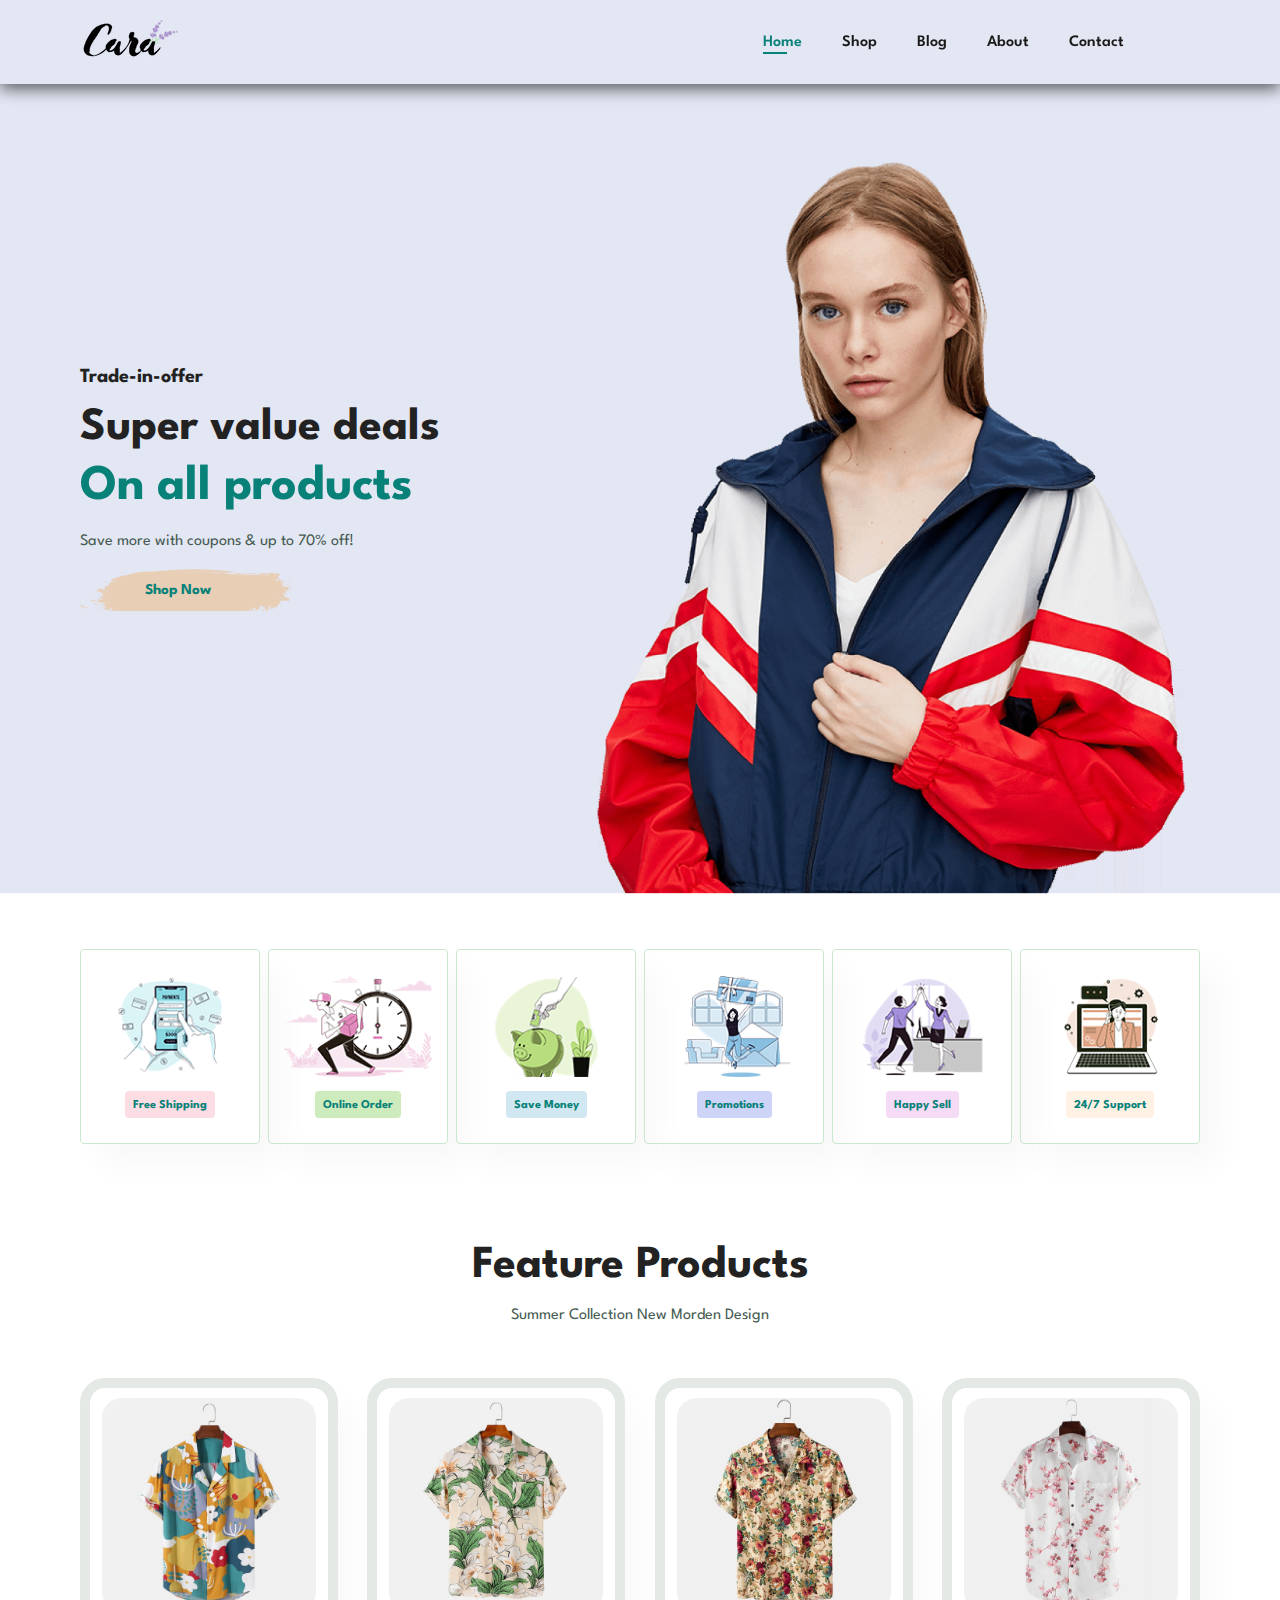
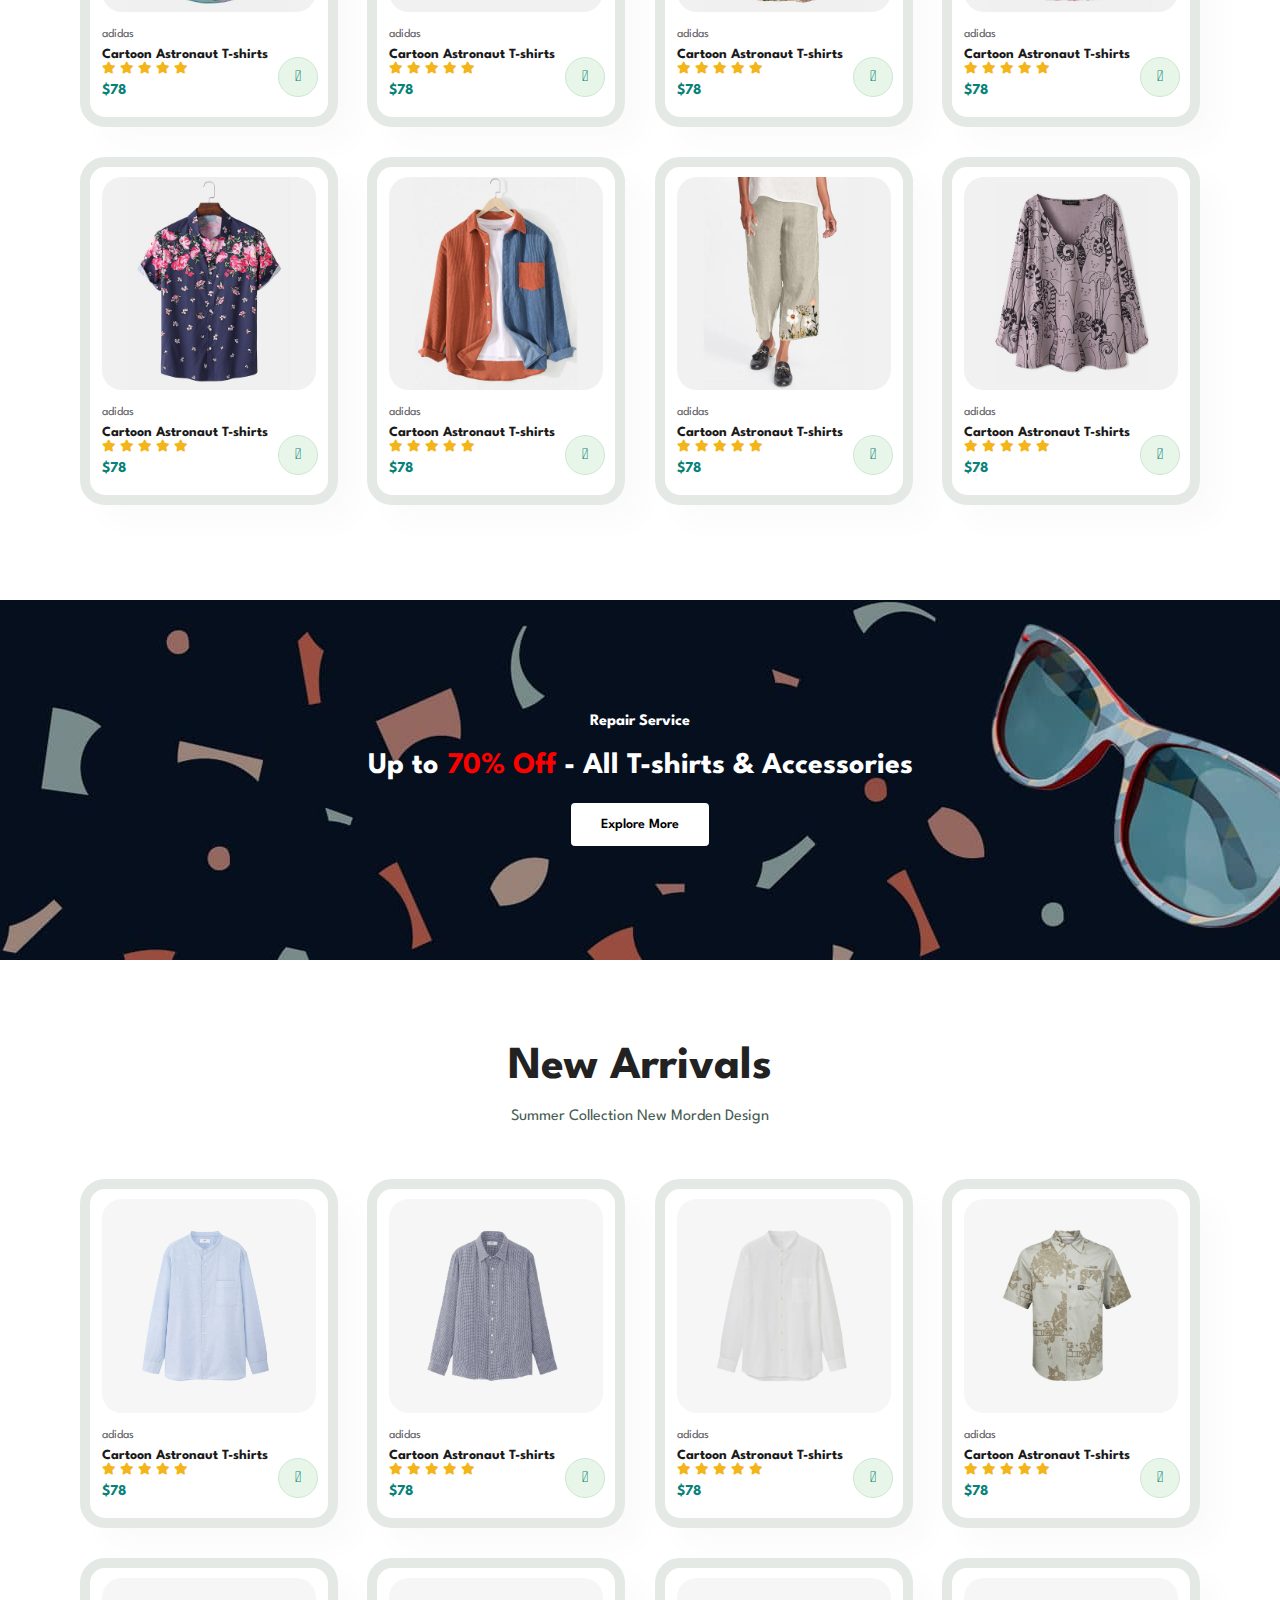
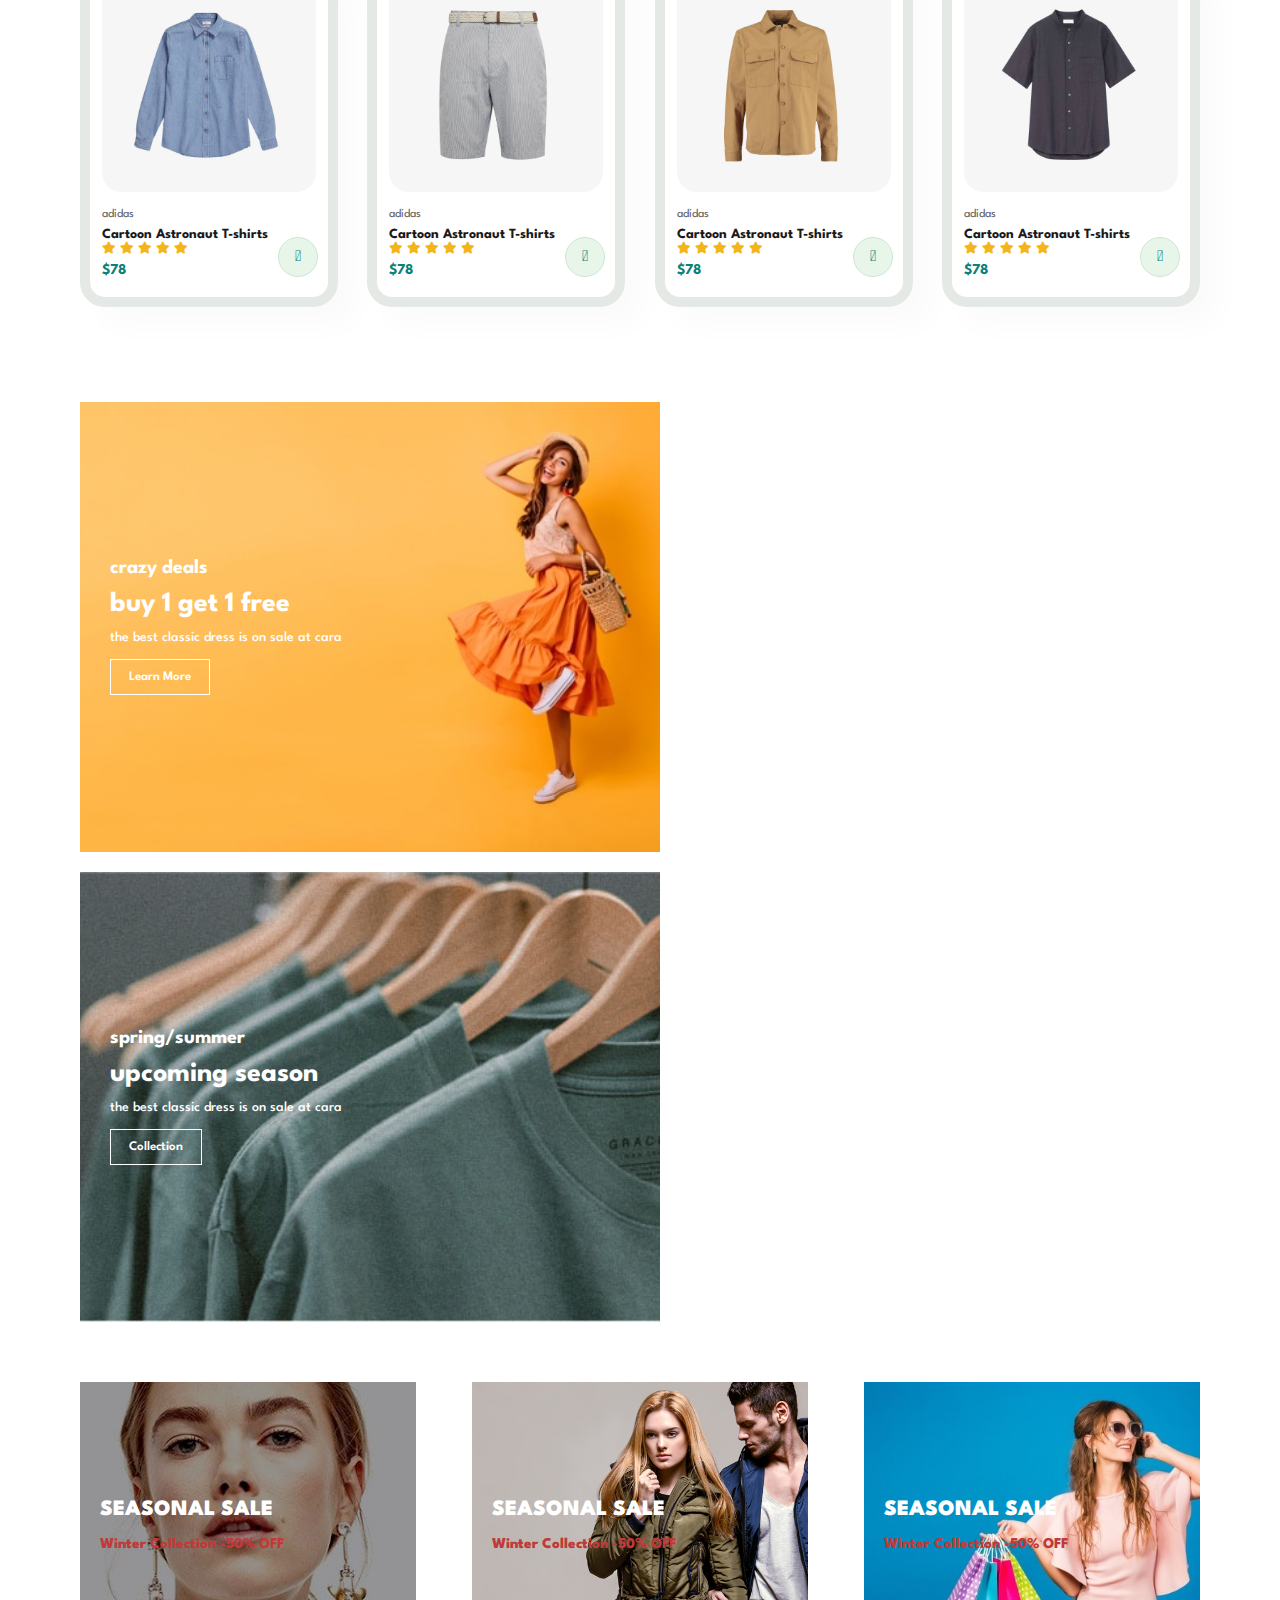
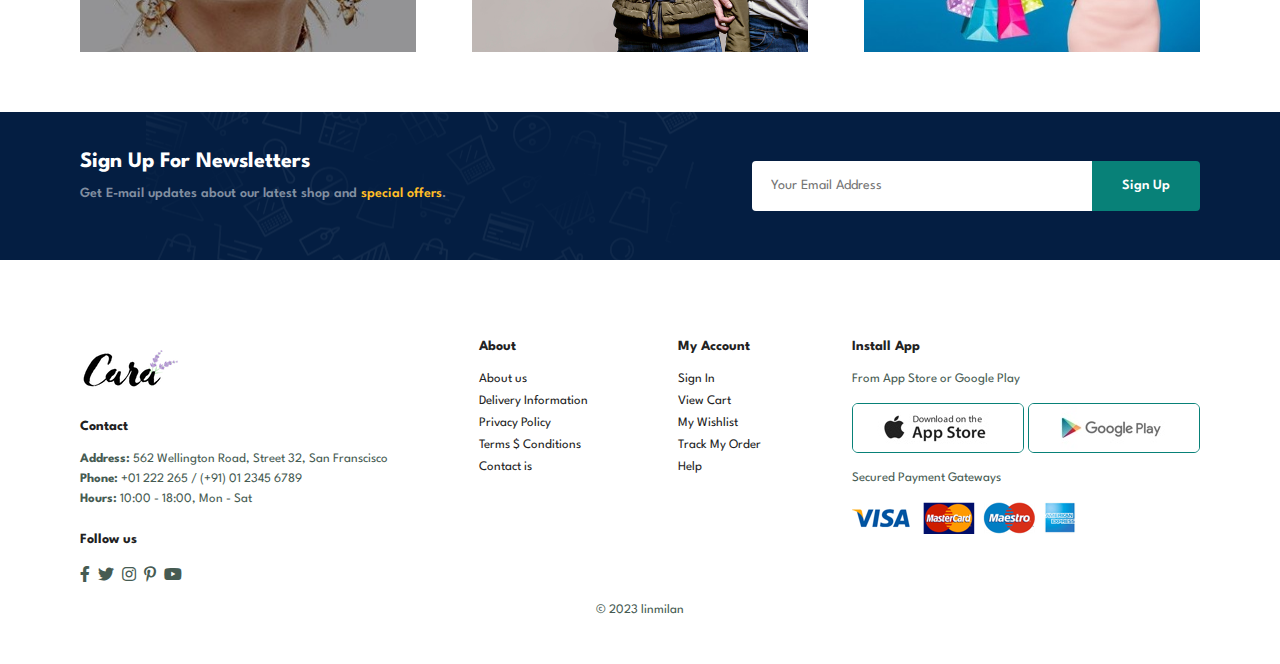
==== commit 440a260a: "footer done" ====
--- a/index.html
+++ b/index.html
@@ -7,7 +7,6 @@
     <title>Ecommerce</title>
     <link rel="stylesheet" href="style.css">
     <link rel="stylesheet" href="https://pro.fontawesome.com/releases/v5.10.0/css/all.css" />
-    <link rel="stylesheet" href="https://use.fontawesome.com/releases/v5.15.4/css/all.css" integrity="sha384-DyZ88mC6Up2uqS4h/KRgHuoeGwBcD4Ng9SiP4dIRy0EXTlnuz47vAwmeGwVChigm" crossorigin="anonymous"/>
 </head>
 <body>
     <section id='header'>
@@ -16,10 +15,10 @@
             <ul id="navbar">
                 <li><a class="active" href="index.html">Home</a></li>
                 <li><a href="shop.html">Shop</a></li>
-                <li><a href="blog.html"></a>Blog</li>
+                <li><a href="blog.html">Blog</a></li>
                 <li><a href="about.html">About</a></li>
                 <li><a href="contact.html">Contact</a></li>
-                <li><a href="cart.html"><i class="fa-solid fa-cart-shopping"></i></a></li>
+                <li><a href="cart.html"><i class="far fa-shopping-bag"></i></a></li>
             </ul>
         </div>
     </section>
@@ -382,7 +381,7 @@
 
     <footer class="section-p1">
         <div class="col">
-            <img src="img/logo.png" alt="">
+            <img class="logo" src="img/logo.png" alt="">
             <h4>Contact</h4>
             <p><strong>Address:</strong> 562 Wellington Road, Street 32, San Franscisco</p>
             <p><strong>Phone:</strong> +01 222 265 / (+91) 01 2345 6789</p>
--- a/style.css
+++ b/style.css
@@ -287,6 +287,11 @@
     right: 10px;
 }
 
+#product1 .pro .cart:hover {
+    background-color: #088178;
+    color: white;
+}
+
 #banner {
     display: flex;
     flex-direction: column;
@@ -459,6 +464,71 @@
     border-top-left-radius: 0;
     border-bottom-left-radius: 0;
 }
+
+footer {
+    display: flex;
+    flex-wrap: wrap;
+    justify-content: space-between;
+}
+
+footer .col {
+    display: flex;
+    flex-direction: column;
+    align-items: flex-start;
+    margin-bottom: 20px;
+}
+
+footer .logo {
+    margin-bottom: 30px;
+}
+
+footer h4 {
+    font-size: 14px;
+    margin-bottom: 20px;
+}
+
+footer p {
+    font-size: 13px;
+    margin: 0 0 8px 0;
+} 
+
+footer a {
+    font-size: 13px;
+    text-decoration: none;
+    color: #222;
+    margin-bottom: 10px;
+}
+
+footer .follow {
+    margin-top: 20px;
+}
+
+footer .follow i {
+    color: #465b52;
+    padding-right: 4px;
+    cursor: pointer;
+}
+
+footer .install .row  img {
+    border: 1px solid #088178;
+    border-radius: 6px;
+    
+}
+
+footer img {
+    margin: 10px 0 15px ;
+}
+
+footer .follow i:hover,
+footer a:hover {
+    color: #088178;
+}
+
+footer .copyright {
+    width: 100%;
+    text-align: center;
+}
+
 /* SINGLE PRODUCT */
 
 /* BLOG PAGE */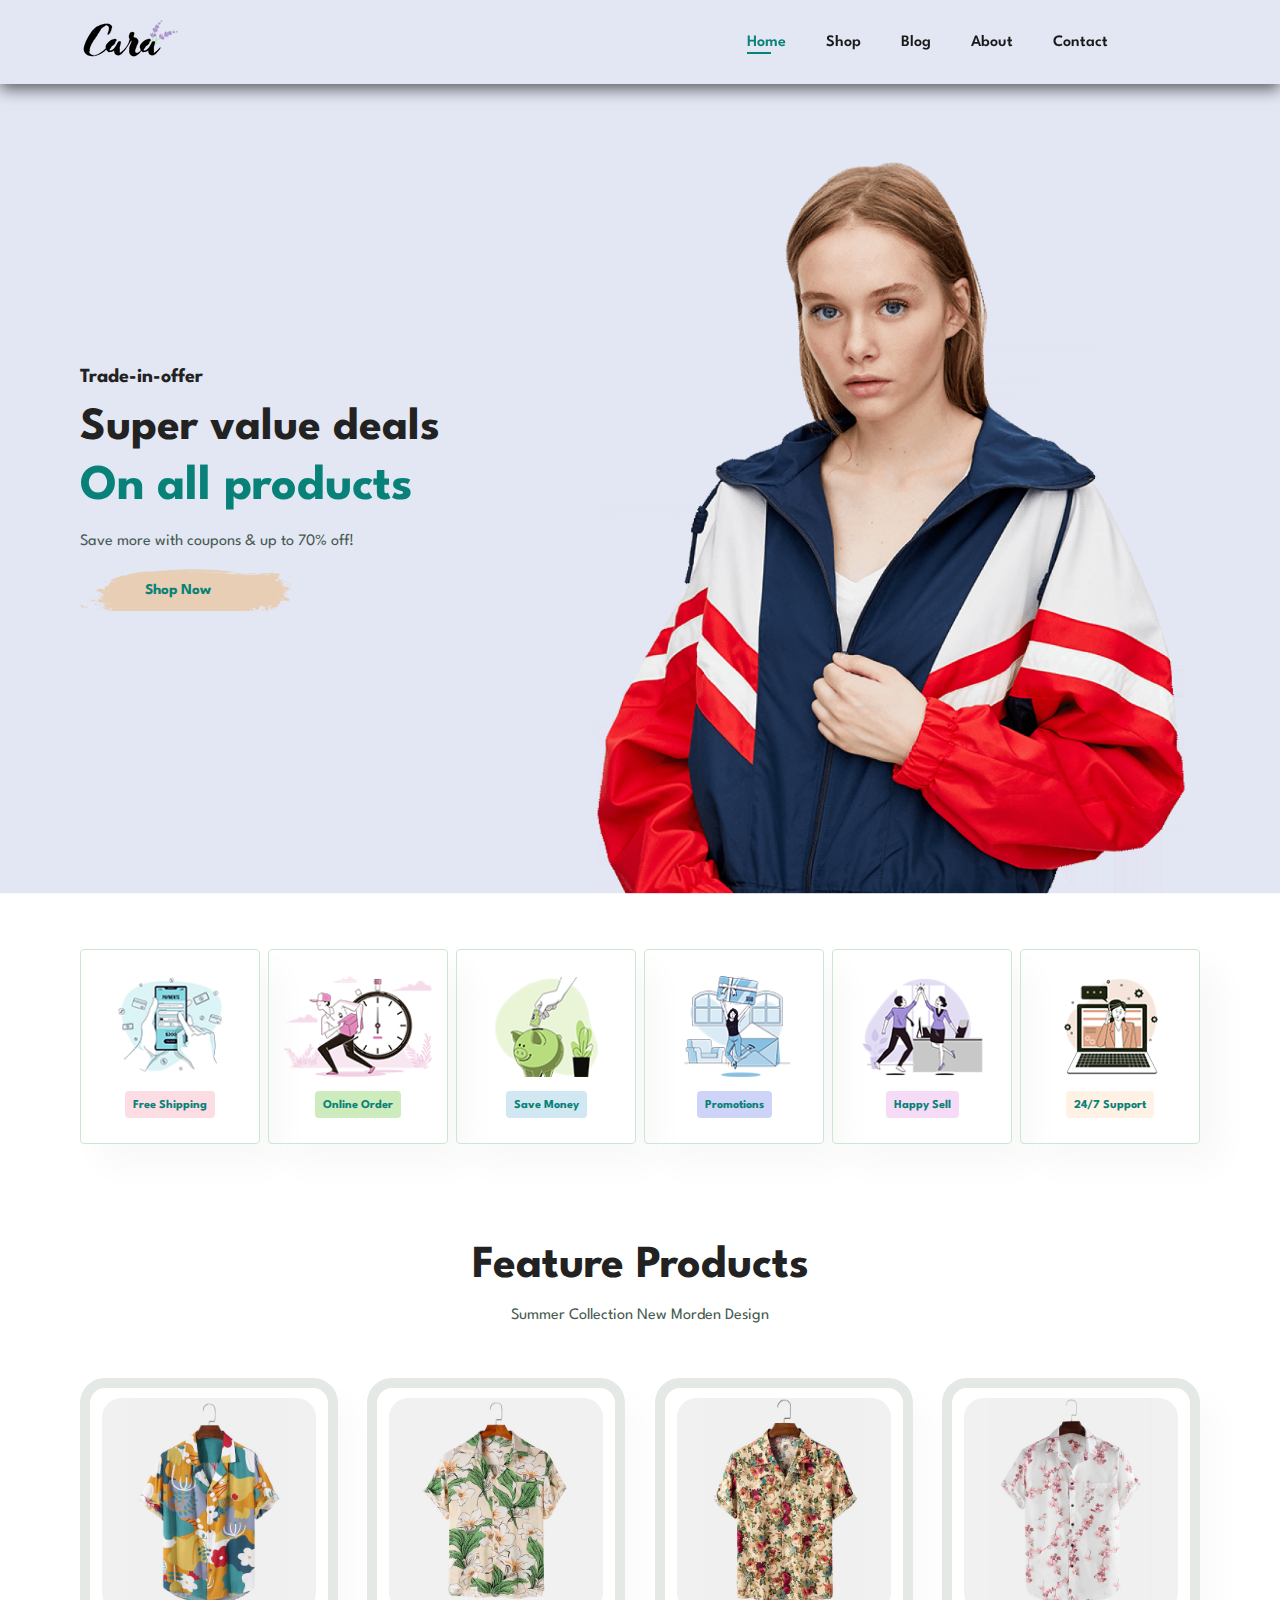
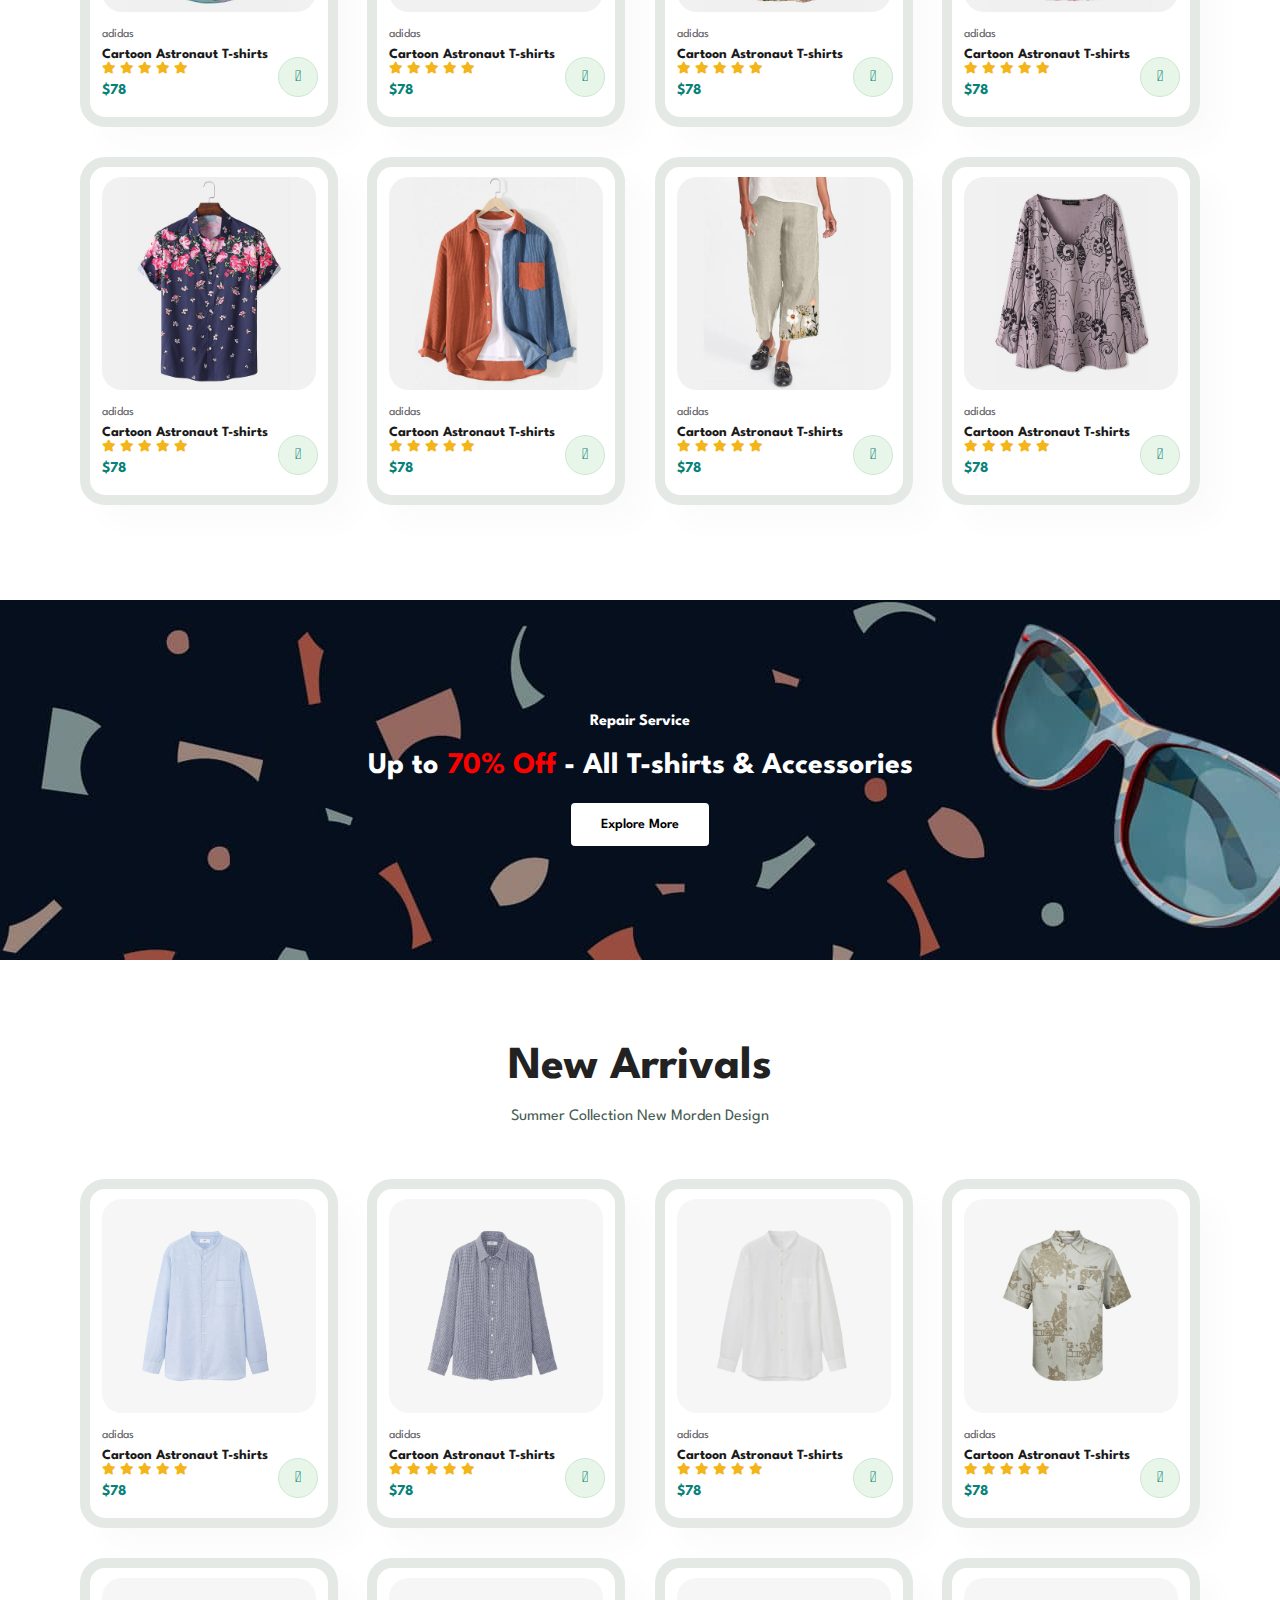
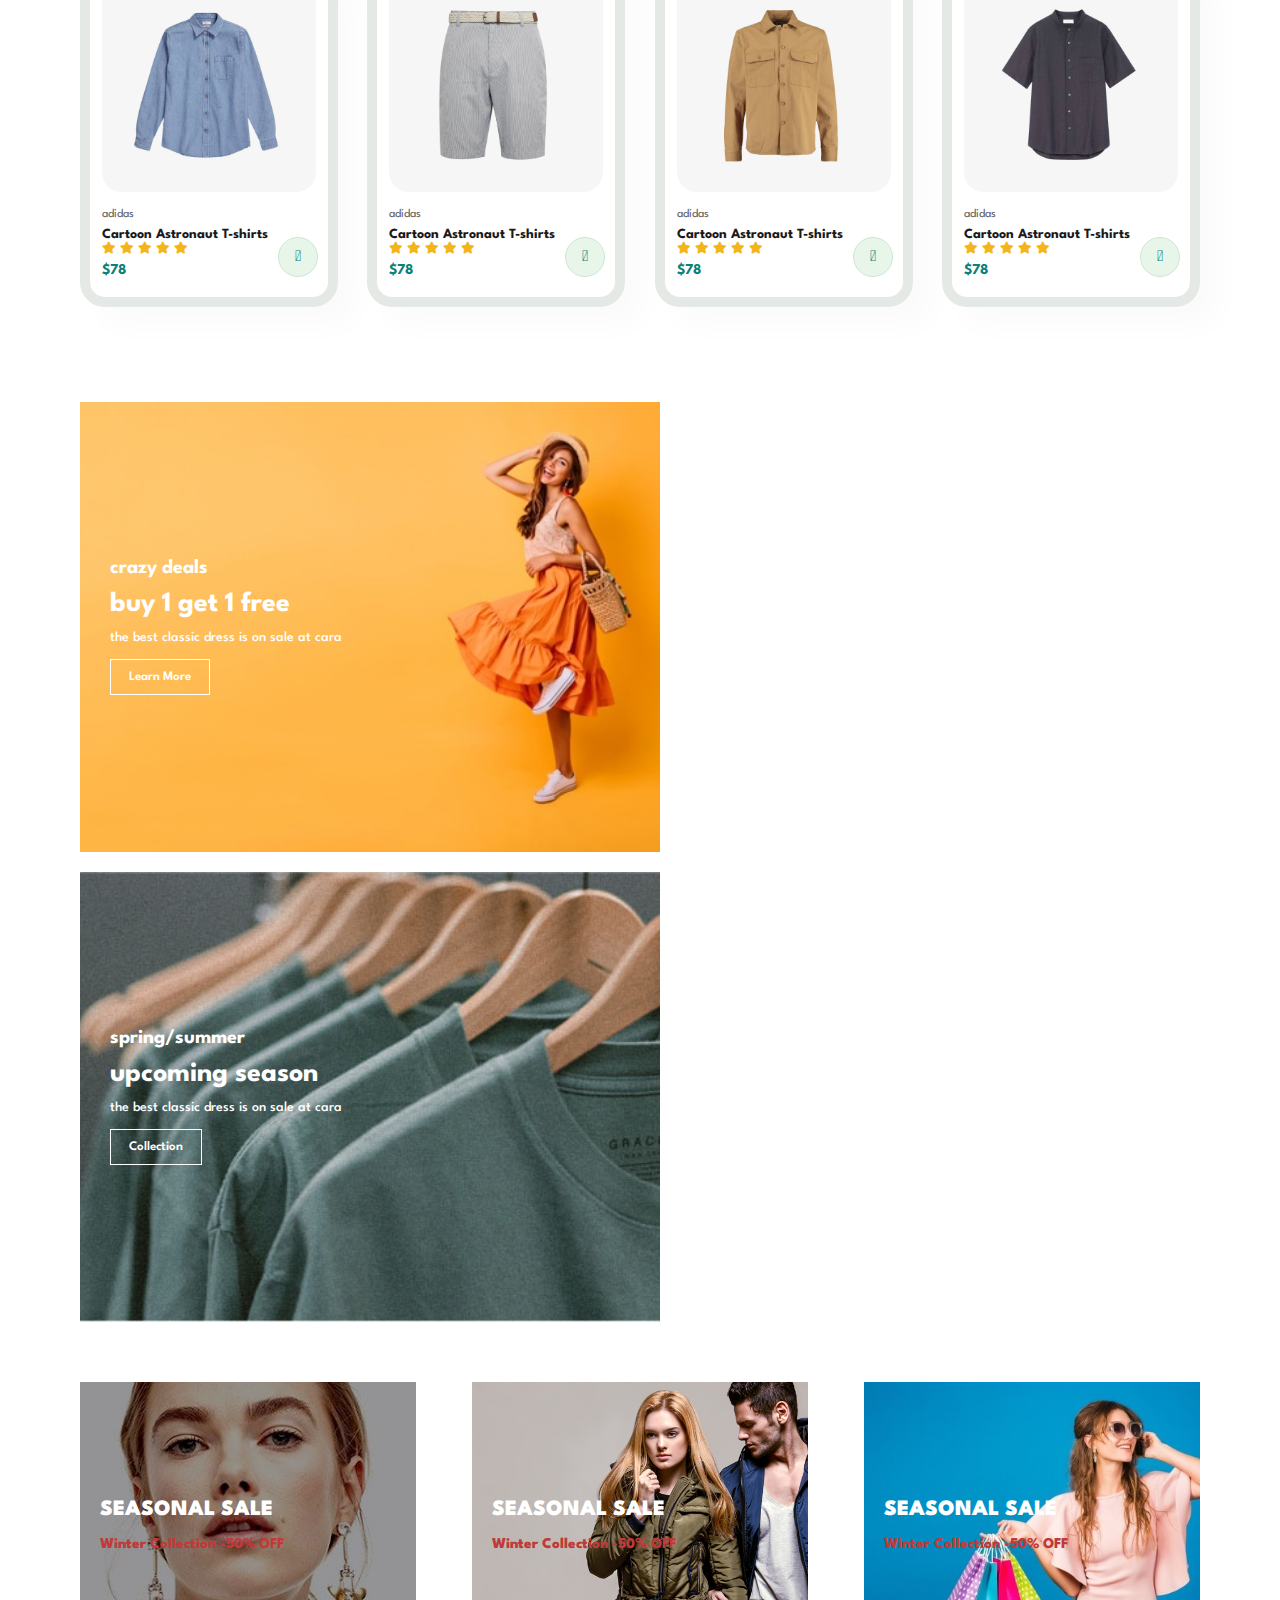
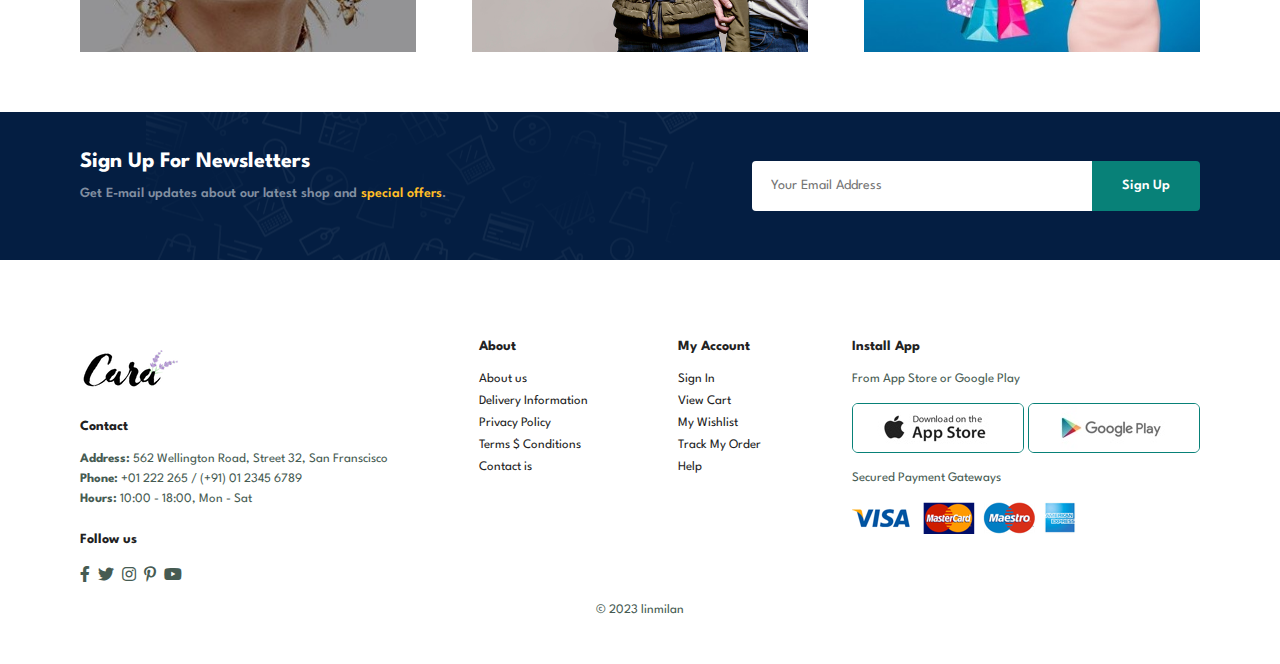
==== commit e029ef7c: "mobile navbar" ====
--- a/index.html
+++ b/index.html
@@ -18,8 +18,13 @@
                 <li><a href="blog.html">Blog</a></li>
                 <li><a href="about.html">About</a></li>
                 <li><a href="contact.html">Contact</a></li>
-                <li><a href="cart.html"><i class="far fa-shopping-bag"></i></a></li>
+                <li id="lg-bag"><a href="cart.html"><i class="far fa-shopping-bag"></i></a></li>
+                <a href="#" id="close"><i class="far fa-times"></i></a>
             </ul>
+        </div>
+        <div id="mobile">
+            <a href="cart.html"><i class="far fa-shopping-bag"></i></a>
+            <i id="bar" class="fas fa-outdent"></i>
         </div>
     </section>
 
--- a/style.css
+++ b/style.css
@@ -89,11 +89,16 @@
     position: sticky;
     top: 0;
     left: 0;
+    transition: 0.3s;
 }
 #navbar {
     display: flex;
     align-items: center;
     justify-content: center;
+}
+
+#navbar.active {
+    right: 0px;
 }
 
 #navbar li {
@@ -124,6 +129,11 @@
     position: absolute;
     bottom: -4px;
     left: 20px;
+}
+
+#mobile {
+    display: none;
+    align-items: center;
 }
 
 /* HOME PAGE */
@@ -531,4 +541,46 @@
 
 /* SINGLE PRODUCT */
 
-/* BLOG PAGE */+/* BLOG PAGE */
+
+/* START MEDIA QUERY */
+
+@media (max-width: 799px) {
+    #navbar {
+        display: flex;
+        flex-direction: column;
+        align-items: flex-start;
+        justify-content: flex-start;
+        position: fixed;
+        top: 0;
+        right: -300px;
+        height: 100vh;
+        width: 300px;
+        background-color: #E3E6F3;
+        box-shadow: 0 40PX 60PX rgba(0, 0, 0, 0.1);
+        padding: 80PX 0 0 10px;
+    }
+
+    #navbar li {
+        margin-bottom: 25px;
+    }
+
+    #mobile {
+        display: flex;
+        align-items: center;
+    }
+
+    #mobile i {
+        color: #000;
+        font-size: 24px;
+        padding-left: 20px;
+    }
+
+    #close {
+        position: absolute;
+        top: 30px;
+        left: 30px;
+        color: #222;
+        font-size: 24px;
+    }
+}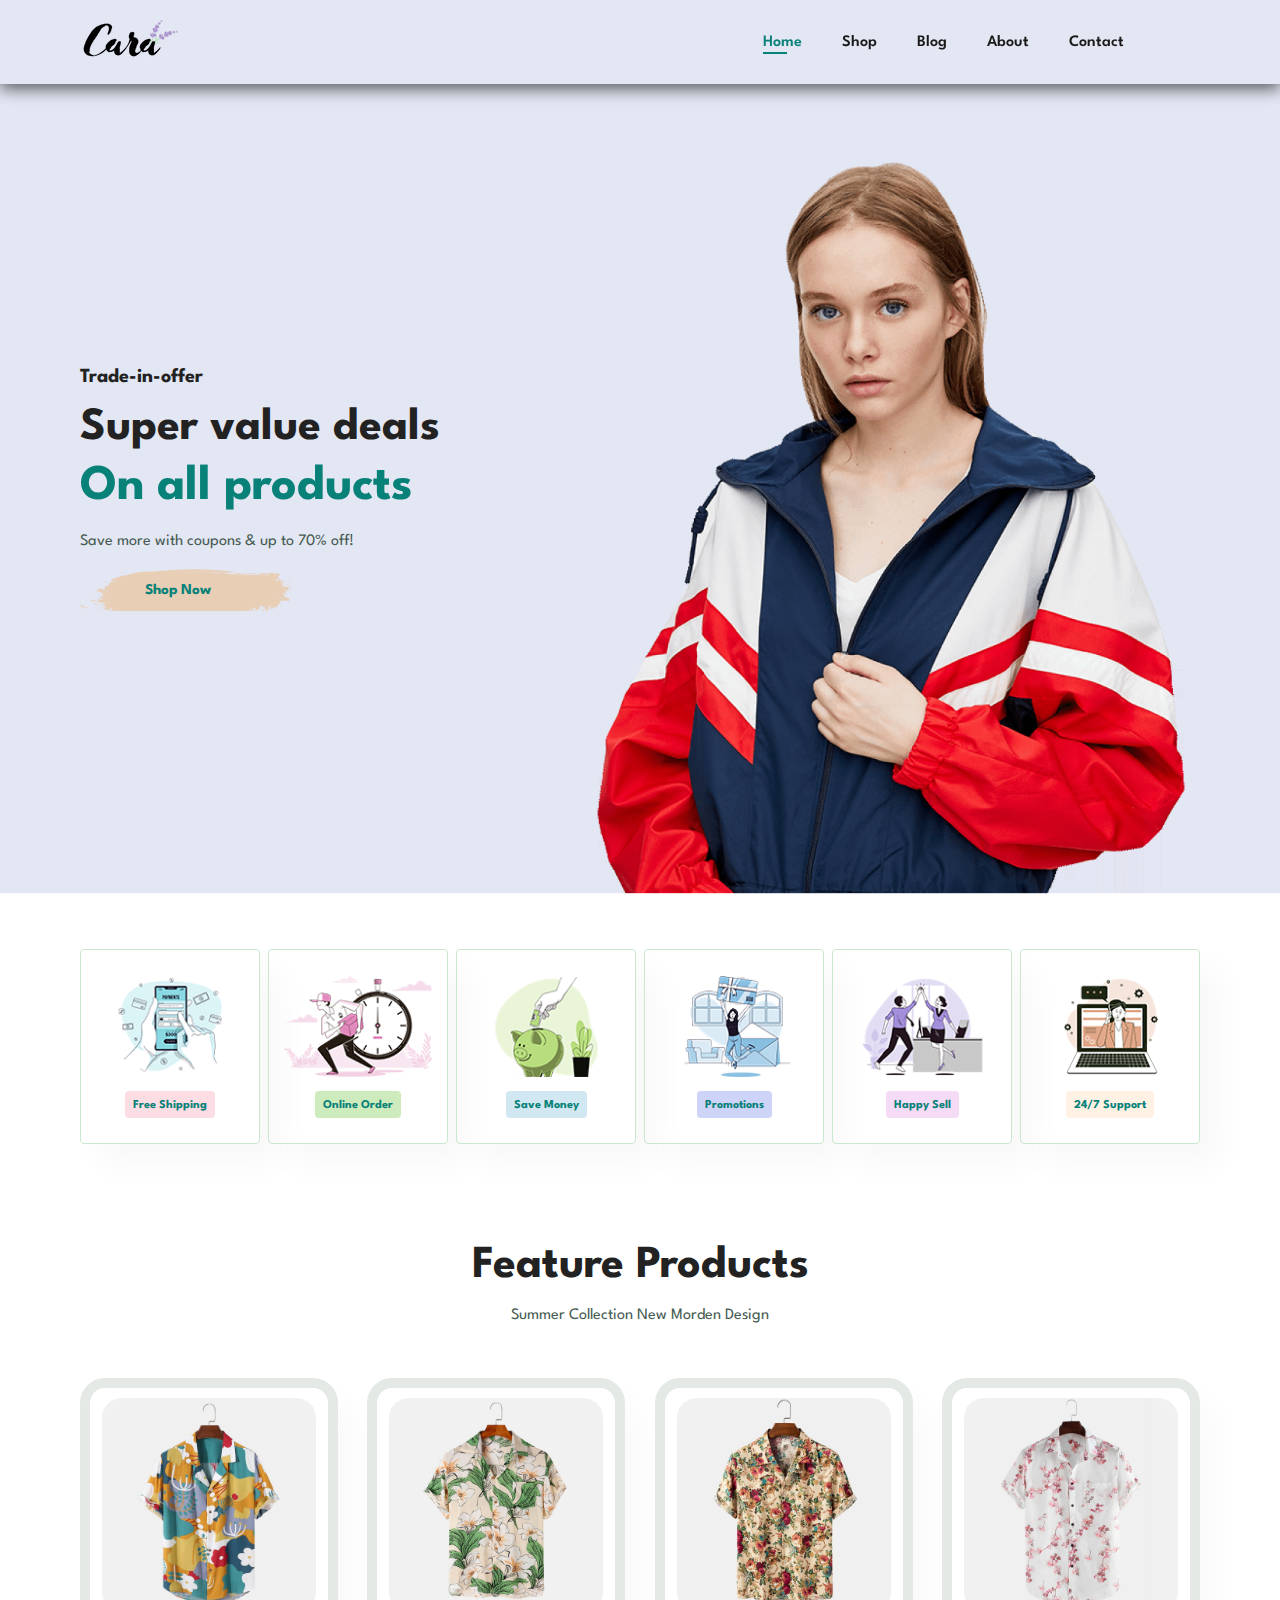
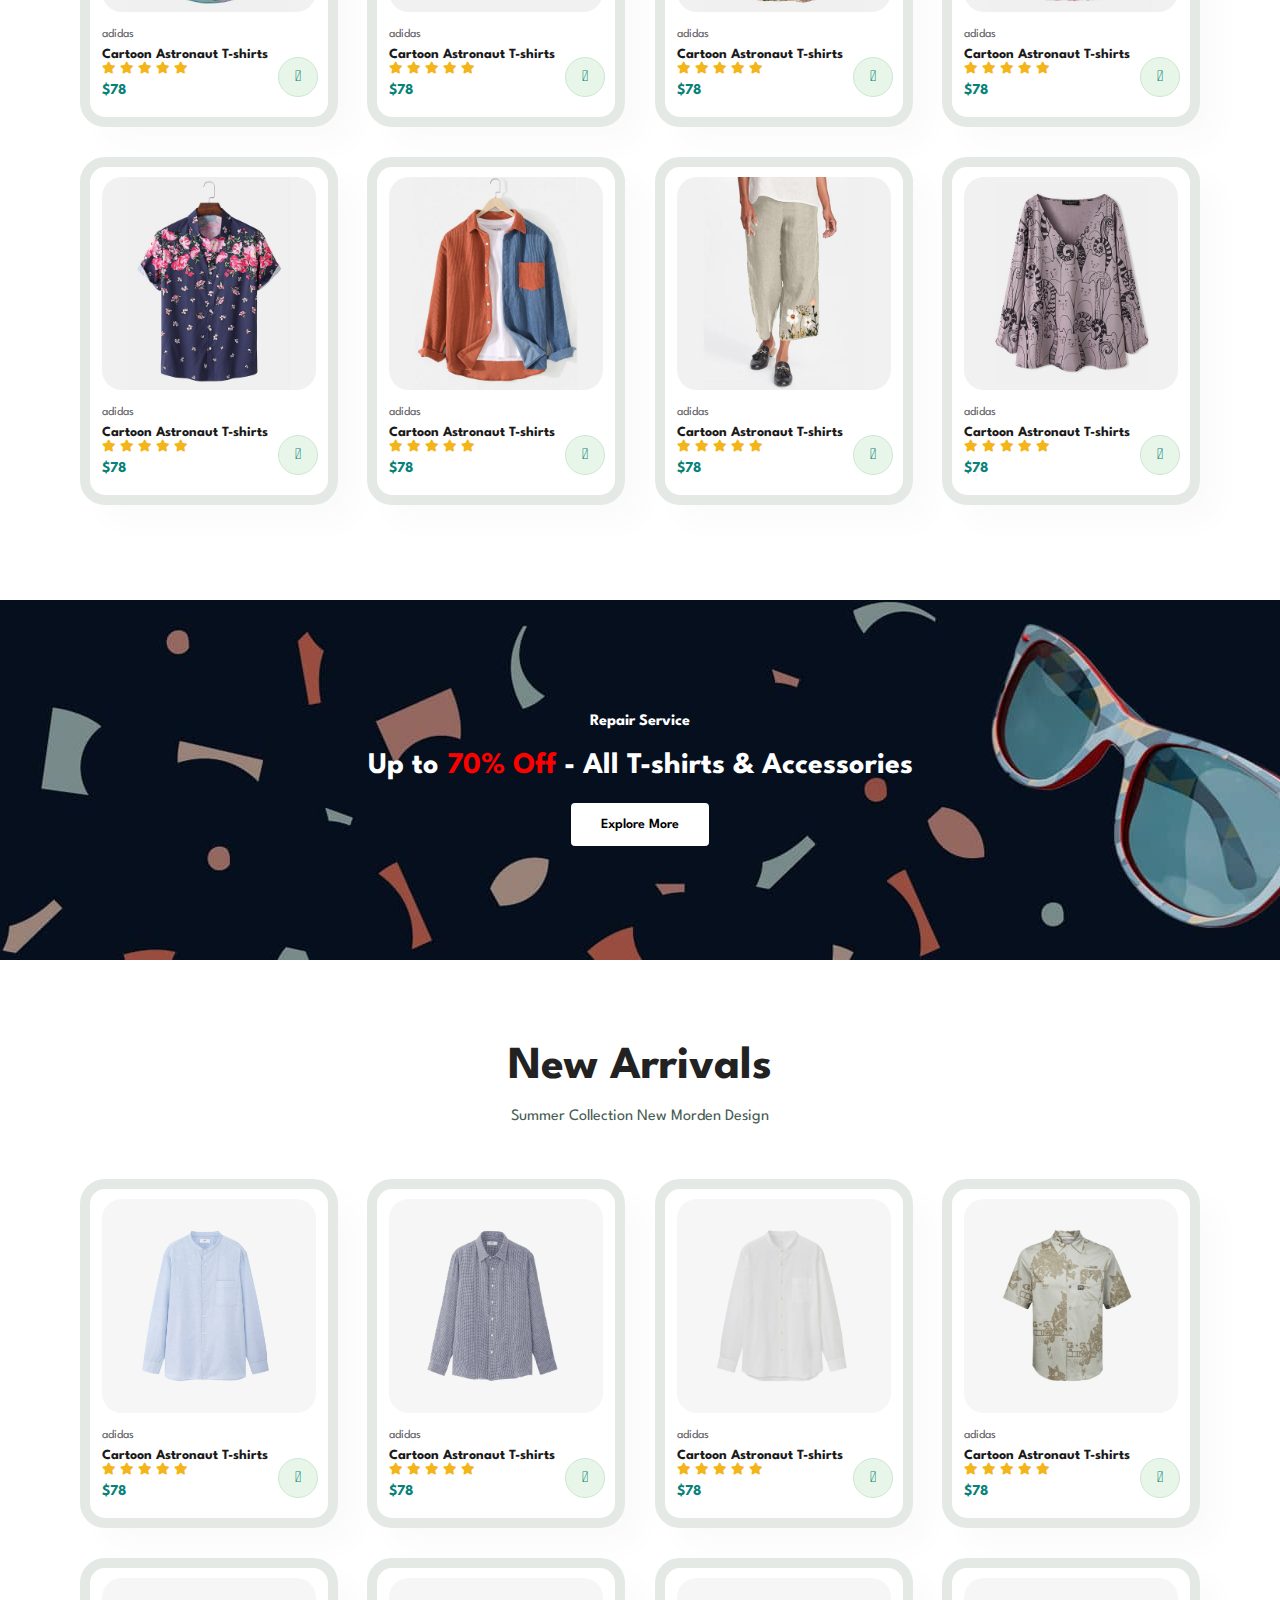
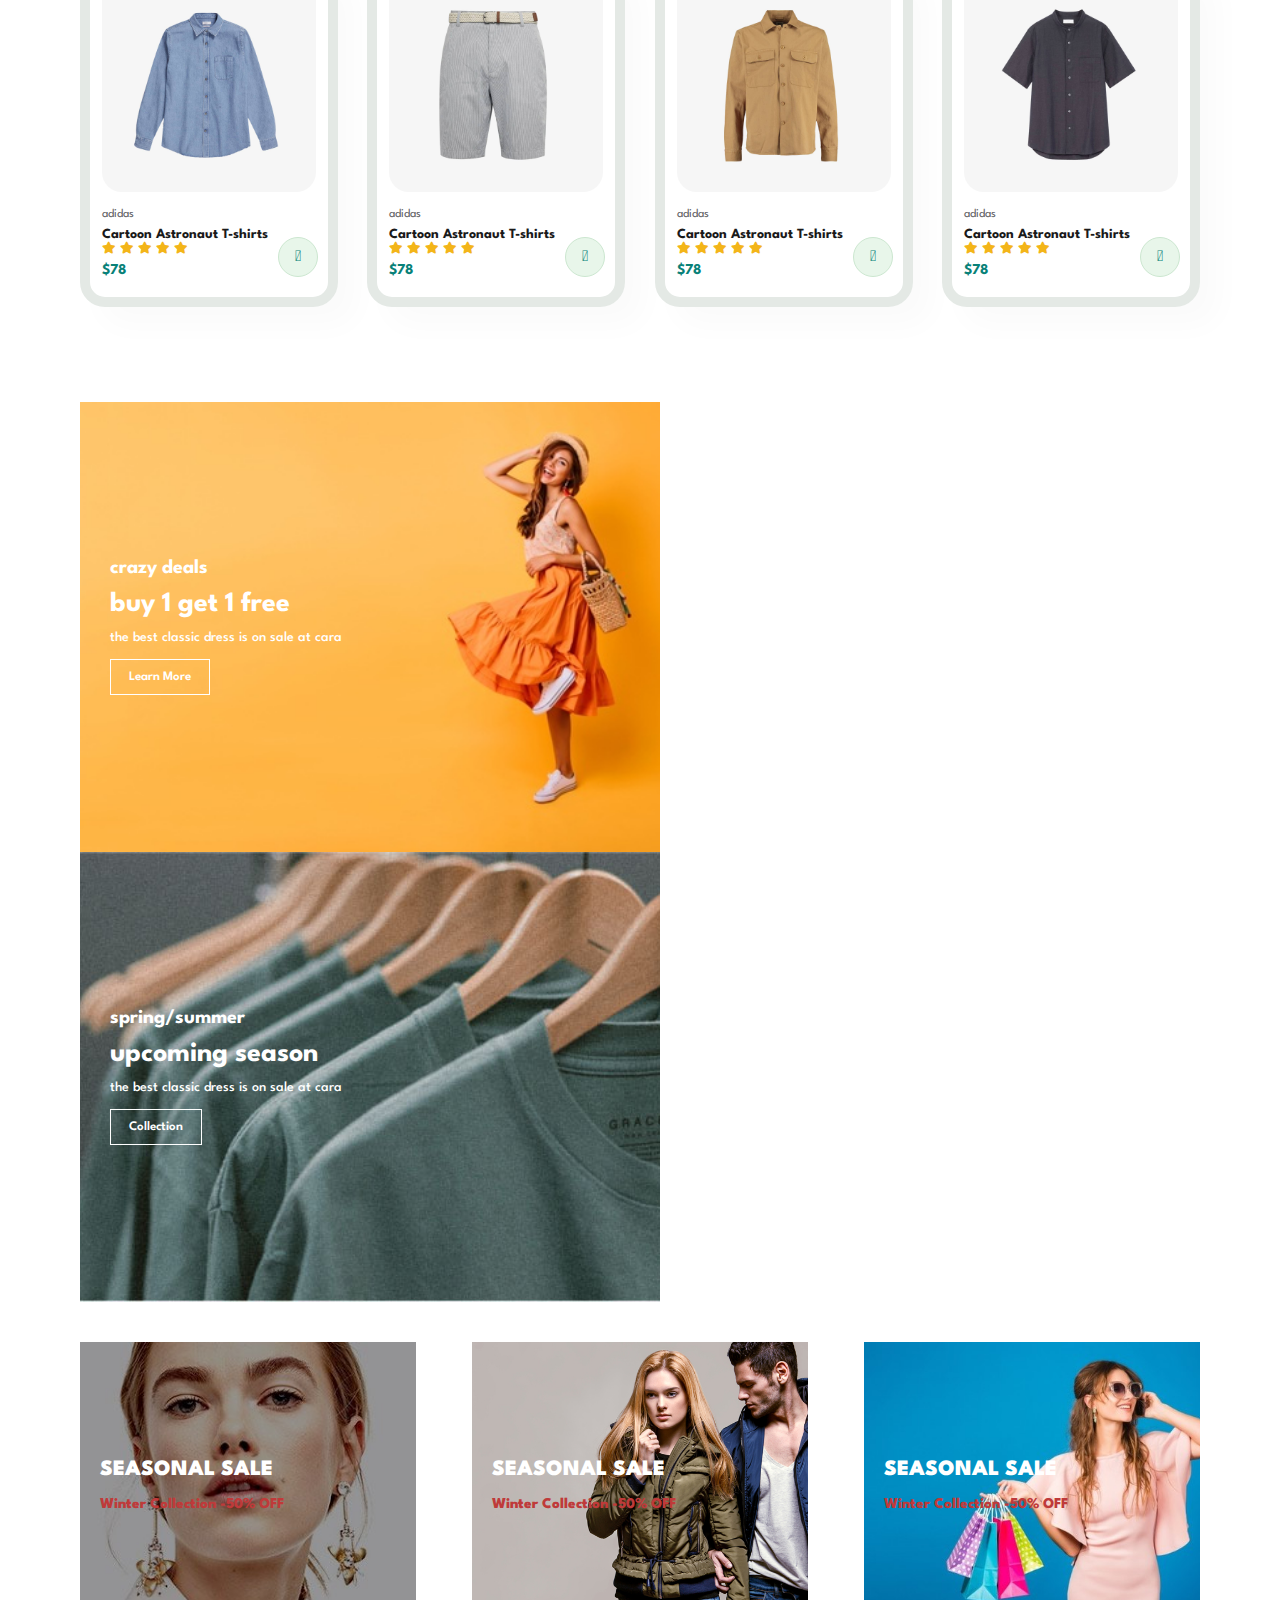
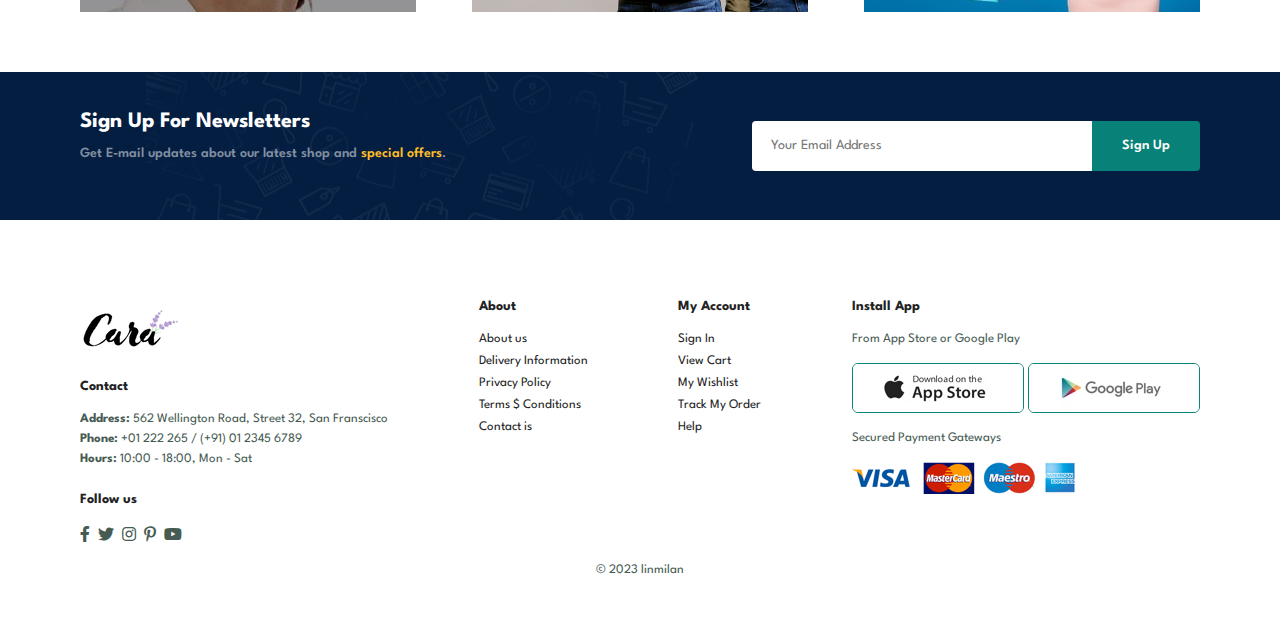
==== commit 45234617: "onclick event" ====
--- a/index.html
+++ b/index.html
@@ -69,7 +69,7 @@
         <h2>Feature Products</h2>
         <p>Summer Collection New Morden Design</p>
         <div class="pro-container">
-            <div class="pro">
+            <div class="pro" onclick="window.location.href='sproduct.html';">
                 <img src="img/products/f1.jpg" alt="">
                 <div class="des">
                     <span>adidas</span>
@@ -85,7 +85,7 @@
                 </div>
                 <a href="#"><i class="fal fa-shopping-cart cart"></i></a>
             </div>
-            <div class="pro">
+            <div class="pro" onclick="window.location.href='sproduct.html';">
                 <img src="img/products/f2.jpg" alt="">
                 <div class="des">
                     <span>adidas</span>
@@ -101,7 +101,7 @@
                 </div>
                 <a href="#"><i class="fal fa-shopping-cart cart"></i></a>
             </div>
-            <div class="pro">
+            <div class="pro" onclick="window.location.href='sproduct.html';">
                 <img src="img/products/f3.jpg" alt="">
                 <div class="des">
                     <span>adidas</span>
@@ -117,7 +117,7 @@
                 </div>
                 <a href="#"><i class="fal fa-shopping-cart cart"></i></a>
             </div>
-            <div class="pro">
+            <div class="pro" onclick="window.location.href='sproduct.html';">
                 <img src="img/products/f4.jpg" alt="">
                 <div class="des">
                     <span>adidas</span>
@@ -133,7 +133,7 @@
                 </div>
                 <a href="#"><i class="fal fa-shopping-cart cart"></i></a>
             </div>
-            <div class="pro">
+            <div class="pro" onclick="window.location.href='sproduct.html';">
                 <img src="img/products/f5.jpg" alt="">
                 <div class="des">
                     <span>adidas</span>
@@ -149,7 +149,7 @@
                 </div>
                 <a href="#"><i class="fal fa-shopping-cart cart"></i></a>
             </div>
-            <div class="pro">
+            <div class="pro" onclick="window.location.href='sproduct.html';">
                 <img src="img/products/f6.jpg" alt="">
                 <div class="des">
                     <span>adidas</span>
@@ -165,7 +165,7 @@
                 </div>
                 <a href="#"><i class="fal fa-shopping-cart cart"></i></a>
             </div>
-            <div class="pro">
+            <div class="pro" onclick="window.location.href='sproduct.html';">
                 <img src="img/products/f7.jpg" alt="">
                 <div class="des">
                     <span>adidas</span>
@@ -181,7 +181,7 @@
                 </div>
                 <a href="#"><i class="fal fa-shopping-cart cart"></i></a>
             </div>
-            <div class="pro">
+            <div class="pro" onclick="window.location.href='sproduct.html';">
                 <img src="img/products/f8.jpg" alt="">
                 <div class="des">
                     <span>adidas</span>
@@ -211,7 +211,7 @@
         <h2>New Arrivals</h2>
         <p>Summer Collection New Morden Design</p>
         <div class="pro-container">
-            <div class="pro">
+            <div class="pro" onclick="window.location.href='sproduct.html';">
                 <img src="img/products/n1.jpg" alt="">
                 <div class="des">
                     <span>adidas</span>
--- a/style.css
+++ b/style.css
@@ -136,6 +136,10 @@
     align-items: center;
 }
 
+#close {
+    display: none;
+}
+
 /* HOME PAGE */
 #hero {
     background-image: url('./img/hero4.png');
@@ -248,6 +252,7 @@
 
 #product1 .pro:hover {
     box-shadow: 20px 20px 30px rgba(0, 0, 0, 0.06);
+    border: 10px solid #b7b9b7;
 }
 
 #product1 .pro img {
@@ -351,7 +356,6 @@
     background-size: cover;
     background-position: center;
     padding: 30px;
-    margin-bottom: 20px;
 }
 
 #sm-banner .banner-box2 {
@@ -539,13 +543,454 @@
     text-align: center;
 }
 
+
+/* SHOP PAGE */
+
+#page-header {
+    background-image: url('img/banner/b1.jpg');
+    width: 100%;
+    height: 40vh;
+    background-size: cover;
+    display: flex;
+    justify-content: center;
+    text-align: center;
+    flex-direction: column;
+    padding: 14px;
+}
+
+#page-header h2,
+#page-header p {
+    color: white;
+}
+
+#pagination {
+    text-align: center;
+}
+
+#pagination a {
+    text-decoration: none;
+    background-color: #088178;
+    padding: 15px 20px;
+    border-radius: 4px;
+    color: white;
+    font-weight: 600;
+
+}
+
+#pagination a  i {
+    font-size: 16px;
+    font-weight: 600;
+}
+
+
 /* SINGLE PRODUCT */
 
+#prodetails {
+    display: flex;
+    margin-top: 20px;
+}
+
+#prodetails .single-pro-image {
+    width: 40%;
+    margin-right: 50px;
+}
+
+.small-img-group {
+    display: flex;
+    justify-content: space-between;
+
+}
+
+.small-img-col {
+    flex-basis: 24%;
+    cursor: pointer;
+}
+
+#prodetails .single-pro-details {
+    width: 50%;   
+    padding-top: 30px;
+}
+
+#prodetails .single-pro-details h4 {
+    padding: 40px 0 20px 0;
+}
+
+#prodetails .single-pro-details h2 {
+    font-size: 26px;
+}
+
+#prodetails .single-pro-details select {
+    display: block;
+    padding: 5px 10px;
+    margin-bottom: 10px;
+}
+
+#prodetails .single-pro-details input {
+    width: 50px;
+    height: 47px;
+    padding-left: 10px;
+    font-size: 16px;
+    margin-right: 10px;
+}
+
+#prodetails .single-pro-details input:focus {
+    outline: none;
+}
+
+#prodetails .single-pro-details button {
+    background-color: #088178;
+    color: white;
+}
+
+#prodetails .single-pro-details span {
+    line-height: 25px;
+}
+
 /* BLOG PAGE */
 
+#page-header.blog-header {
+    background-image: url('img/banner/b19.jpg');
+}
+
+#blog {
+    padding: 150px 150px 0 150px;
+}
+
+#blog .blog-box {
+    position: relative;
+    display: flex;
+    align-items: center;
+    width: 100%;
+    padding-bottom: 90px;
+}
+
+#blog .blog-img {
+    width: 50%;
+    margin-right: 40px;
+}
+
+#blog img {
+    
+    width: 100%;
+    height: 300px;
+    object-fit: cover;
+}
+
+#blog .blog-details {
+    width: 50%;
+}
+
+#blog .blog-details a {
+    position: relative;
+    text-decoration: none;
+    font-size: 11px;
+    color: #000;
+    font-weight: 700;
+    transition: 0.3s;
+}
+
+#blog .blog-details a::after {
+    content: '';
+    width: 50px;
+    height: 1px;
+    background-color: black;
+    position: absolute;
+    top: 4px;
+    right: -60px;
+}
+
+#blog .blog-details a:hover {
+    color: #088178;
+}
+
+#blog .blog-details a:hover::after {
+    background-color: #088178 ;
+}
+
+#blog .blog-box h1 {
+    position: absolute;
+    top: -40px;
+    left: 0;   
+    font-size: 70px;
+    font-weight: 700;
+    color: #c9cbce;
+    z-index: -9;
+}
+
+
+/* ABOUT PAGE */
+#page-header.about-header {
+    background-image: url('img/about/banner.png');
+}
+
+
+#about-head {
+    display: flex;
+    align-items: center;
+}
+
+#about-head img {
+    width: 50%;
+    height: auto;
+}
+
+#about-head  div {
+    padding-left: 40px;
+}
+
+#about-app {
+    text-align: center;
+}
+
+#about-app a {
+    text-decoration: none;
+}
+
+#about-app .video {
+    width: 70%;
+    height: 100%;
+    margin: 30px auto 0 auto;
+}
+
+#about-app .video video {
+    width: 100%;
+    height: 100%;
+    border-radius: 20px;
+}
+
+/* CONTACT PAGE */
+
+#contact-details {
+    display: flex;
+    align-items: center;
+    justify-content: space-between;
+}
+
+#contact-details .details {
+    width: 40%;
+}
+
+#contact-details .details span,
+#form-details form span {
+    font-size: 12px;
+}
+
+#contact-details .details h2,
+#form-details form h2 {
+    font-size: 26px;
+    line-height: 35px;
+    padding: 20px 0;
+}
+
+#contact-details .details h3 {
+    font-size: 16px;
+    padding-bottom: 15px;
+}
+
+#contact-details .details li {
+    display: flex;
+    list-style: none;
+    padding: 10px 0;
+}
+
+#contact-details .details li  i {
+    font-size: 14px;
+    padding-right: 22px;
+}
+
+#contact-details .details li p {
+    margin: 0;
+    font-size: 14px;
+}
+
+#contact-details .map {
+    width: 55%;
+    height: 400px;
+}
+
+#contact-details .map iframe {
+    width: 100%;
+    height: 100%;
+}
+
+
+#form-details {
+    display: flex;
+    justify-content: space-between;
+    margin: 30px;
+    padding: 80px;
+    border: 1px solid #e1e1e1;
+}
+#form-details form{
+    width: 65%;
+    display: flex;
+    flex-direction: column;
+    align-items: flex-start;
+}
+
+#form-details form input,
+#form-details form textarea{
+    width: 100%;
+    padding: 12px 15px;
+    outline: none;
+    margin-bottom: 20px;
+    border: 1px solid #e1e1e1;
+}
+
+#form-details form button {
+    background-color: #088178;
+    color: white;
+}
+
+#form-details .people div {
+    display: flex;
+    align-items: flex-start;
+    padding-bottom: 25px;
+}
+
+#form-details .people div img {
+    width: 65px;
+    height: 65px;
+    object-fit: cover;
+    margin-right: 15px;
+}
+
+#form-details .people div p {
+    margin: 0;
+    font-size: 13px;
+    line-height: 25px;
+}
+
+#form-details .people div p span {
+    display: block;
+    font-size: 16px;
+    font-weight: 600;
+    color: black;
+}
+
+
+/* CART PAGE */
+#cart {
+    overflow: auto;
+}
+
+#cart  table{
+   width: 100%;
+   border-collapse: collapse;
+   table-layout: fixed;
+   white-space: nowrap;
+}
+
+#cart  table img {
+    width: 70px;
+}
+
+#cart  table td:nth-child(1) {
+    width: 100px;
+    text-align: center;
+}
+#cart  table td:nth-child(2) {
+    width: 150px;
+    text-align: center;
+}
+#cart  table td:nth-child(3) {
+    width: 250px;
+    text-align: center;
+}
+#cart  table td:nth-child(4),
+#cart  table td:nth-child(5),
+#cart  table td:nth-child(6) {
+    width: 150px;
+    text-align: center;
+}
+
+#cart  table td:nth-child(5) input {
+    width: 70px;
+    padding: 10px 5px 10px 15px;
+}
+
+#cart  table thead {
+    border: 1px solid #e2e9e1;
+    border-left: none;
+    border-right: none;
+}
+
+#cart  table thead td {
+    font-weight: 700;
+    text-transform: uppercase;
+    font-size: 13px;
+    padding: 18px 0;
+}
+
+#cart  table tbody tr td {
+    padding-top: 15px;
+}
+
+#cart  table tbody td {
+    font-size: 13px;
+}
+
+#cart-add {
+    display: flex;
+    flex-wrap: wrap;
+    justify-content: space-between;
+}
+
+#coupon {
+    width: 50%;
+    margin-bottom: 30px;
+}
+
+#coupon h3,
+#subtotal h3 {
+    padding-bottom: 15px;
+}
+
+#coupon input {
+    padding: 10px 20px;
+    outline: none;
+    width: 60%;
+    margin-right: 10px;
+    border: 1px solid #e2e9e1;
+}
+
+#coupon button,
+#subtotal button {
+    background-color: #088178;
+    color: white;
+    padding: 12px 20px;
+}
+
+#subtotal {
+    width: 50%;
+    margin-bottom: 30px;
+    border: 1px solid #e1e1e1;
+    padding: 30px;
+}
+
+#subtotal table {
+    border-collapse: collapse;
+    width: 100%;
+    margin-bottom: 20px;
+
+}
+
+#subtotal table  td {
+    width: 50%;
+    border: 1px solid #e2e9e1;
+    padding: 10px;
+    font-size: 13px;
+}
+
+
+
 /* START MEDIA QUERY */
 
 @media (max-width: 799px) {
+    .section-p1 {
+        padding: 40px 40px;
+    }
+
     #navbar {
         display: flex;
         flex-direction: column;
@@ -580,7 +1025,226 @@
         position: absolute;
         top: 30px;
         left: 30px;
+        display: initial;
         color: #222;
         font-size: 24px;
     }
+
+    #lg-bag {
+        display: none;
+    }
+
+    #hero {
+        height: 70vh;
+        padding: 0 80px;
+        background-position: top 30% right 30%;
+    }
+
+    #feature {
+        justify-content: center;
+    }
+
+    #feature .fe-box {
+        margin: 15px 15px;
+    }
+
+    #product1 .pro-container {
+        justify-content: center;
+    }
+
+    #product1 .pro {
+        margin: 15px;
+    }
+
+    #banner {
+        height: 20vh;
+    }
+
+    #sm-banner .banner-box {
+        min-width: 100%;
+        height: 30vh;
+    }
+
+    #sm-banner .banner-box2 {
+        margin-top: 20px;
+    }
+
+    #banner3 {
+        padding: 0 40px;
+    }
+
+    #banner3 .banner-box {
+        width: 28%;
+    }
+
+    #newsletter .form {
+        width: 70%;
+    }
+
+    /* CONTACT PAGE */
+
+    #form-details {
+        padding: 40px;
+    }
+
+    #form-details form {
+        width: 50%;
+    }
+
+}
+
+@media (max-width: 477px) {
+    .section-p1 {
+        padding: 20px;
+    }
+
+    #header {
+        padding: 10px 30px;
+    }
+
+    h2 {
+        font-size: 32px;
+    }
+
+    h1 {
+        font-size: 38px;
+    }
+
+    #hero {
+        padding: 0 20px;
+        background-position: 55%;
+    }
+
+    #feature {
+        justify-content: space-between;
+    }
+
+    #feature .fe-box {
+        width: 155px;
+        margin:0 0 15px 0;
+    }
+
+    #product1 .pro {
+        width: 100%;
+    }
+
+    #banner {
+        height: 40vh;
+    }
+
+    #sm-banner .banner-box {
+        height: 40vh;
+    }
+
+    #sm-banner .banner-box2 {
+        margin-top: 20px;
+    }
+
+    #banner3 {
+        padding: 0 20px;
+    }
+
+    #banner3 .banner-box {
+        width: 100%;
+    }
+
+    #newsletter {
+       padding: 40px 20px;
+    }
+
+    #newsletter .form {
+        width: 100%;
+    }
+
+    /* SINGLE PRODUCT */
+    #prodetails {
+        display: flex;
+        flex-direction: column;
+    }
+    #prodetails .single-pro-image {
+        width: 100%;
+        margin-right: 0px;
+    }
+
+    #prodetails .single-pro-details {
+        width: 100%;
+    }
+
+    /* BLOG PAGE */
+
+    #blog {
+        padding: 100PX 20PX 0 20px;
+    }
+
+    #blog .blog-box {
+        display: flex;
+        flex-direction: column;
+        align-items: flex-start;
+    }
+
+    #blog .blog-img {
+        width: 100%;
+        margin-right: 0px;
+        margin-bottom: 30px;
+    }
+
+    #blog .blog-details {
+        width: 100%;
+    }
+
+    #about-head {
+        flex-direction: column;
+    }
+    
+    #about-head img {
+        width: 100%;
+        margin-bottom: 20px;
+    }
+
+    #about-head  div {
+        padding-left: 0;
+    }
+
+    #about-app .video {
+        width: 100%;
+    }
+
+   /* CONTACT PAGE */
+
+   #contact-details {
+    flex-direction: column;
+    }
+
+    #contact-details .details {
+        width: 100%;
+        margin-bottom: 30px;
+    }
+
+    #contact-details .map {
+        width: 100%;
+    }
+
+    #form-details {
+        margin: 10px;
+        padding: 30px 10px;
+        flex-wrap: wrap;
+    }
+    #form-details form {
+        width: 100%;
+        margin-bottom: 30px;
+    }
+
+    /* CART PAGE */
+    #cart-add {
+        flex-direction: column;
+    }
+
+    #coupon {
+        width: 100%;
+    }
+
+    #subtotal {
+        width: 100%;
+        padding: 20px;
+    }
 }